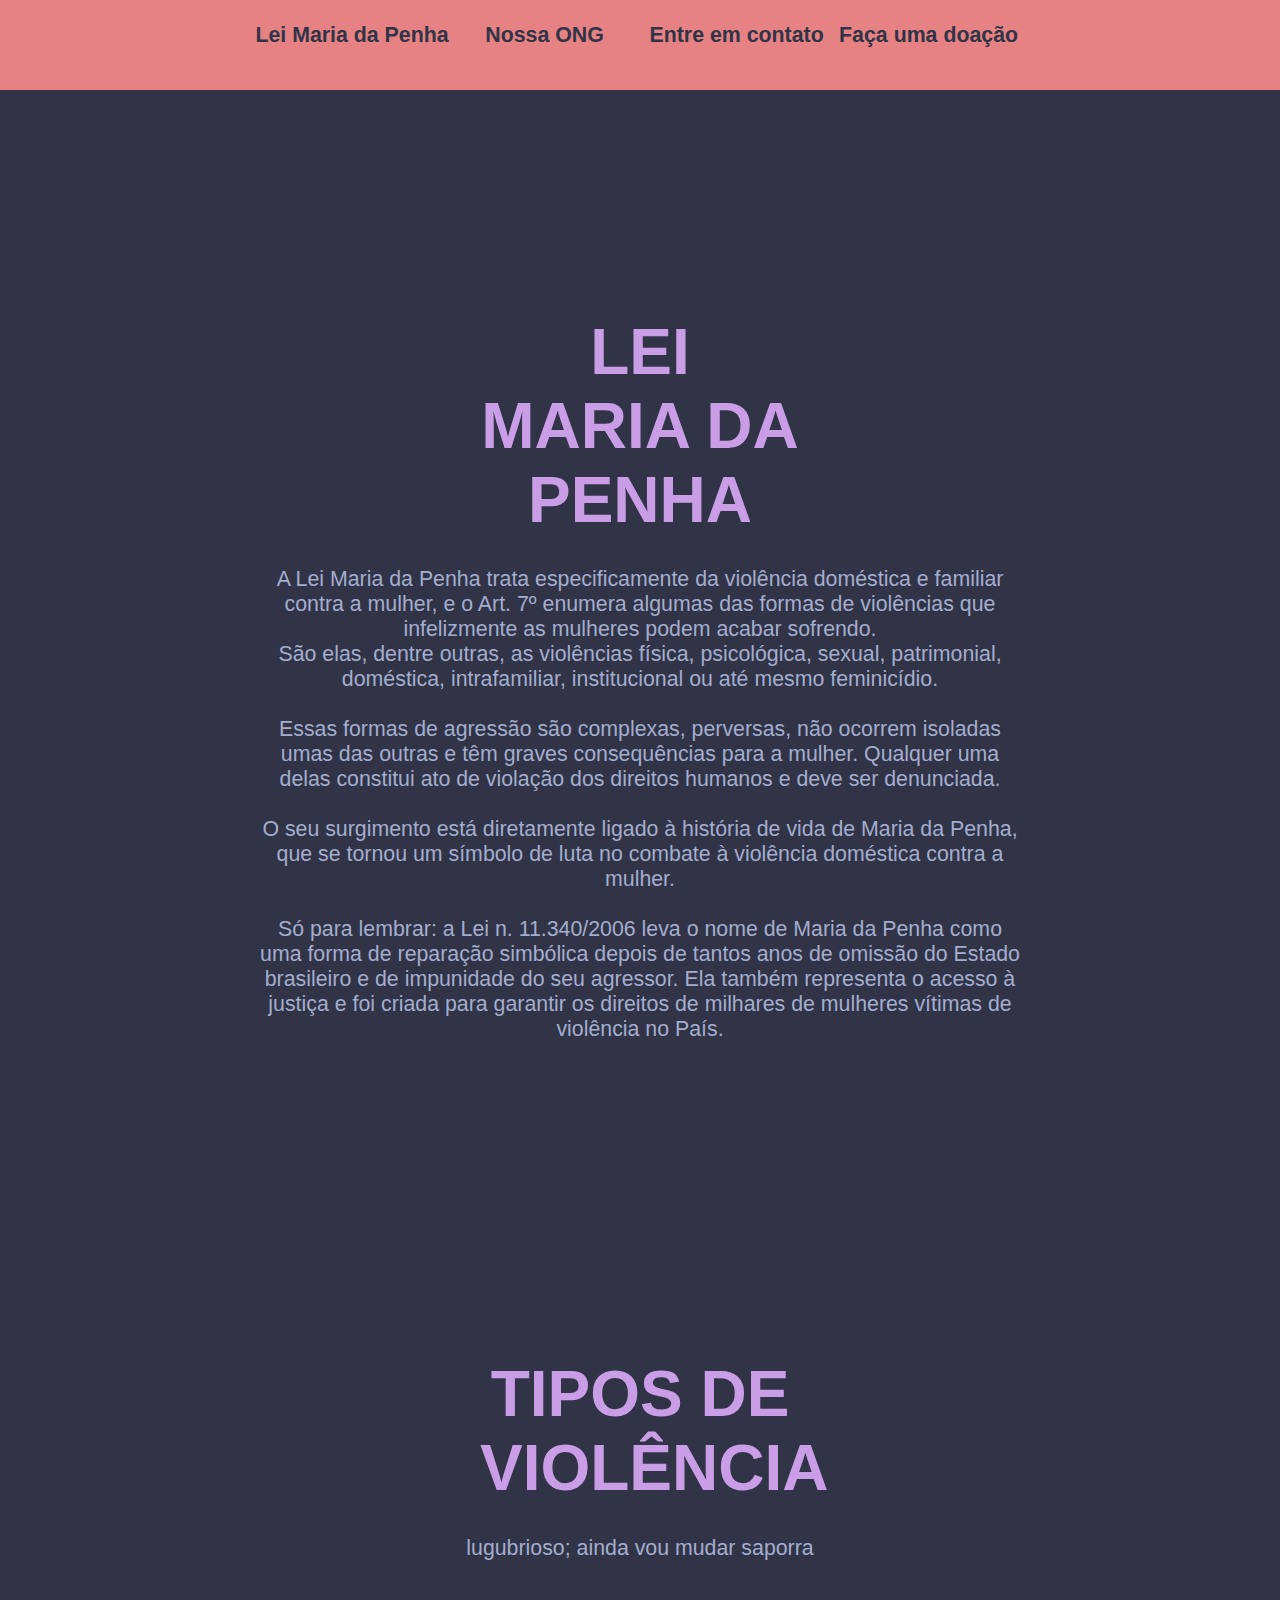
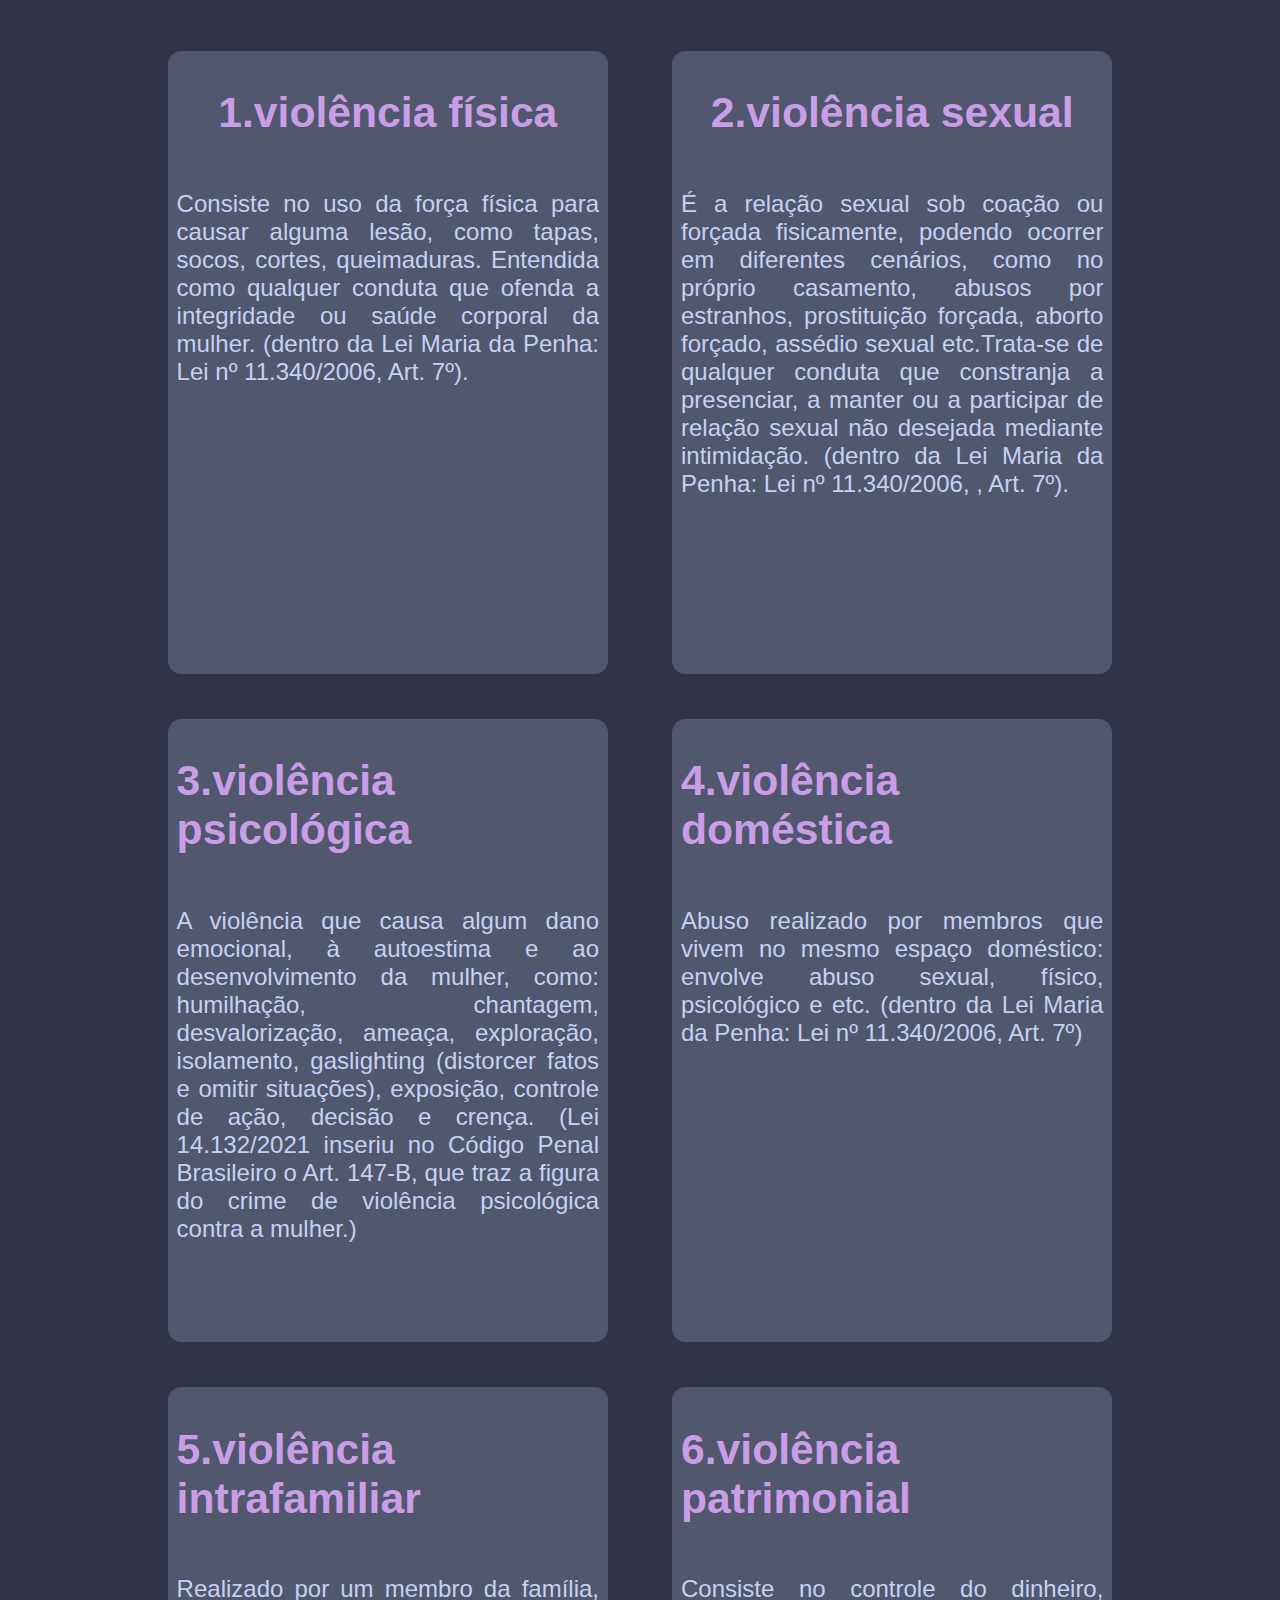
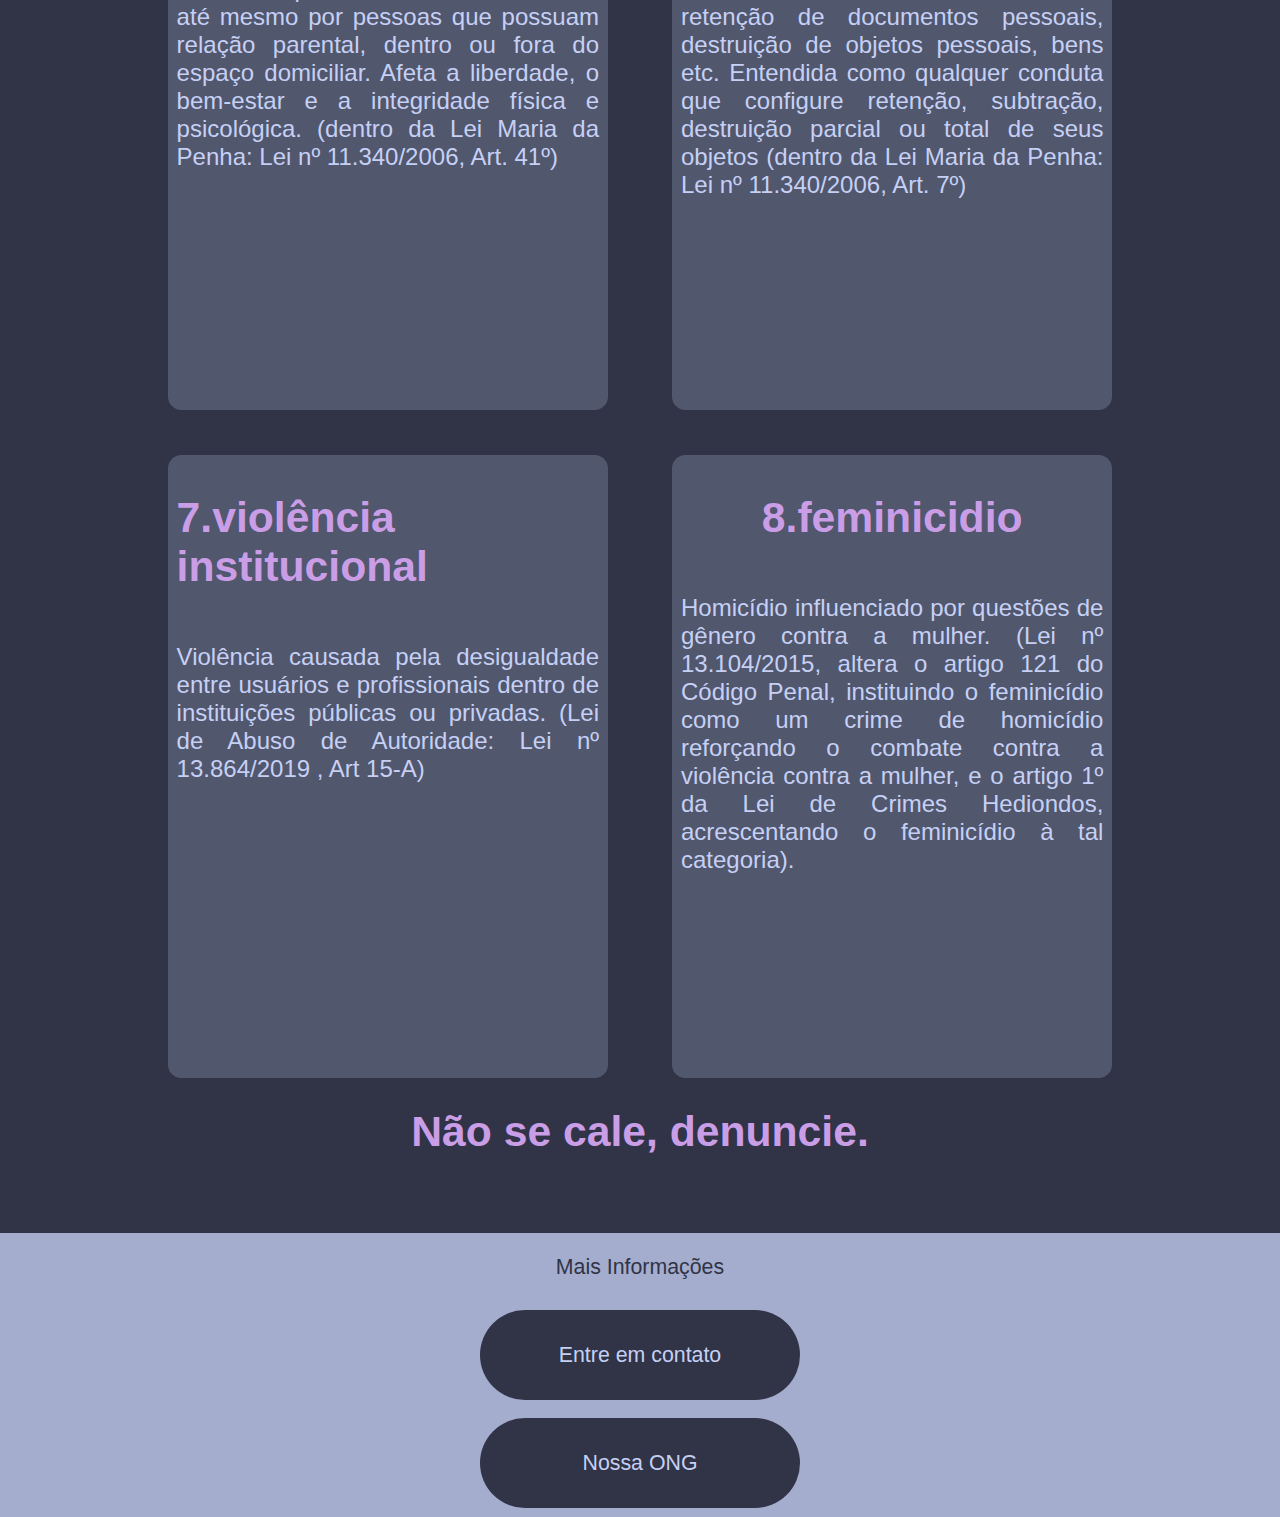
==== index.html @ e5a0f9d8 "display grid" ====
<!DOCTYPE html>

<html lang="PT-br">
	
<head>
	<meta charset="utf-8">
	<link rel="stylesheet" href="css/style.css">
	<title>ONG</title>
</head>

<body>
	<div class="conteiner">

		<!-- section titulo -->

		<div class="section-base">

			<div class="menu-topo">

				<a class="btn-texto-puro" href="index.html">
					Lei Maria da Penha
				</a>
				<a class="btn-texto-puro" href="about.html">
					Nossa ONG
				</a>
				<a class="btn-texto-puro" href="contact.html">
					Entre em contato
				</a>	
				<a class="btn-texto-puro" href="donate.html">
					Faça uma doação
				</a>	
			</div>

			<h1 class="titulo-principal">
				LEI MARIA DA PENHA
			</h1>
		
			<p class="subtitulo-principal">
				A Lei Maria da Penha trata especificamente da violência doméstica e familiar contra a mulher, e o Art. 7º enumera algumas das formas de violências que infelizmente as mulheres podem acabar sofrendo. 
				<br>
				São elas, dentre outras, as violências física, psicológica, sexual, patrimonial, doméstica, intrafamiliar, institucional ou até mesmo feminicídio.
				<br>
				<br>
				Essas formas de agressão são complexas, perversas, não ocorrem isoladas umas das outras e têm graves consequências para a mulher. Qualquer uma delas constitui ato de violação dos direitos humanos e deve ser denunciada.
				<br>
				<br>
				O seu surgimento está diretamente ligado à história de vida de Maria da Penha, que se tornou um símbolo de luta no combate à violência doméstica contra a mulher.
				<br>
				<br>
				Só para lembrar: a Lei n. 11.340/2006 leva o nome de Maria da Penha como uma forma de reparação simbólica depois de tantos anos de omissão do Estado brasileiro e de impunidade do seu agressor. Ela também representa o acesso à justiça e foi criada para garantir os direitos de milhares de mulheres vítimas de violência no País.
			</p>
			
			<!-- talvez reconstrua essa parte usando display: grid; -->

			<h1 class="titulo-principal">
				TIPOS DE VIOLÊNCIA
			</h1>
			<p class="subtitulo-principal">
				lugubrioso; ainda vou mudar saporra
			</p>
			
			<div class="grid">
				<div class="frame">
					<h1 class="titulo-mauve">
						1.violência física
					</h1>
					<p class="paragrafo-grid">
						Consiste no uso da força física para causar alguma lesão, como tapas, socos, cortes, queimaduras. Entendida como qualquer conduta que ofenda a integridade ou saúde corporal da mulher. (dentro da Lei Maria da Penha: Lei nº 11.340/2006, Art. 7º).
					</p>
				</div>
				<div class="frame">
					<h1 class="titulo-mauve">
						2.violência sexual
					</h1>
					<p class="paragrafo-grid">
						 É a relação sexual sob coação ou forçada fisicamente, podendo ocorrer em diferentes cenários, como no próprio casamento, abusos por estranhos, prostituição forçada, aborto forçado, assédio sexual etc.Trata-se de qualquer conduta que constranja a presenciar, a manter ou a participar de relação sexual não desejada mediante intimidação. (dentro da Lei Maria da Penha: Lei nº 11.340/2006, , Art. 7º). 
					</p>
				</div>
				<div class="frame">
					<h1 class="titulo-mauve">
						3.violência psicológica
					</h1>
					<p class="paragrafo-grid">
						A violência que causa algum dano emocional, à autoestima e ao desenvolvimento da mulher, como: humilhação, chantagem, desvalorização, ameaça, exploração, isolamento, gaslighting (distorcer fatos e omitir situações), exposição, controle de ação, decisão e crença. (Lei 14.132/2021 inseriu no Código Penal Brasileiro o Art. 147-B, que traz a figura do crime de violência psicológica contra a mulher.)
					</p>
				</div>
				<div class="frame">
					<h1 class="titulo-mauve">
						4.violência doméstica
					</h1>
					<p class="paragrafo-grid">
						Abuso realizado por membros que vivem no mesmo espaço doméstico: envolve abuso sexual, físico, psicológico e etc. (dentro da Lei Maria da Penha: Lei nº 11.340/2006, Art. 7º)
					</p>
				</div>
				<div class="frame">
					<h1 class="titulo-mauve">
						5.violência intrafamiliar
					</h1>
					<p class="paragrafo-grid">
						Realizado por um membro da família, até mesmo por pessoas que possuam relação parental, dentro ou fora do espaço domiciliar. Afeta a liberdade, o bem-estar e a integridade física e psicológica. (dentro da Lei Maria da Penha: Lei nº 11.340/2006, Art. 41º) 
					</p>
				</div>
				<div class="frame">
					<h1 class="titulo-mauve">
						6.violência patrimonial
					</h1>
					<p class="paragrafo-grid">
						Consiste no controle do dinheiro, retenção de documentos pessoais, destruição de objetos pessoais, bens etc. Entendida como qualquer conduta que configure retenção, subtração, destruição parcial ou total de seus objetos (dentro da Lei Maria da Penha: Lei nº 11.340/2006, Art. 7º)
					</p>
				</div>
				<div class="frame">
					<h1 class="titulo-mauve">
						7.violência institucional
					</h1>
					<p class="paragrafo-grid">
						Violência causada pela desigualdade entre usuários e profissionais dentro de instituições públicas ou privadas. (Lei de Abuso de Autoridade: Lei nº 13.864/2019 , Art 15-A) 
					</p>
				</div>
				<div class="frame">
					<h1 class="titulo-mauve">
						8.feminicidio
					</h1>
					<p class="paragrafo-grid">
						Homicídio influenciado por questões de gênero contra a mulher. (Lei nº 13.104/2015, altera o artigo 121 do Código Penal, instituindo o feminicídio como um crime de homicídio reforçando o combate contra a violência contra a mulher, e o artigo 1º da Lei de Crimes Hediondos, acrescentando o feminicídio à tal categoria).
					</p>
				</div>
			</div>

			<h1 class="titulo-mauve">
				Não se cale, denuncie.
				<br>
				<br>

			</h1>
			
		</div>
		
		<!-- section info -->

		<div class="section-branca">
			<p class="paragrafo-m-inv">
				Mais Informações
			</p>
			<a href="contact.html" target="_blank">
				<div class="div-btn-inv">
					<p class="texto-btn">
						Entre em contato
					</p>
				</div>
			</a>
			<a href="about.html">
				<div class="div-btn-inv">
					<p class="texto-btn">
						Nossa ONG
					</p>
				</div>
			</a>
		</div>
			
	</div>
</body>

</html>
---- css/style.css ----
/* declaracão de variaveis */
:root {
	/* cores */
	--base: #303446;
	--crust: #232634;
	--surface: #51576d;
	--text: #c6d0f5;
	--subtext: #a5adce;
	--blue: #8caaee;
	--teal: #81c8be;
	--peach: #ef9f76;
	--red: #e78284;
	--mauve: #ca9ee6;

	/* espacamentos  */
	--largura-paragrafo: 50vw;
}

body {
	background: var(--base);
	margin: 0px;
	padding: 0px;
}

a {
	text-decoration: none;
}

/* conteiner é a div raiz da página */
.conteiner {
	width: 100vw;
	height: fit-content;
	min-height: 100vh;
}


/* section é uma caixa de maior prioridade para o conteúdo */
.section-base {
	width: 100vw;
	height: fit-content;
	min-height: 25vh;
	
	display: flex;
	flex-direction: column;

	align-items: center;
	justify-content: center;

	background-color: var(--base);
}

.section-surface {
	width: 100vw;
	height: fit-content;
	min-height: 25vh;
	
	display: flex;
	flex-direction: column;

	align-items: center;
	justify-content: center;

	background-color: var(--surface);
}

.section-branca {
	width: 100vw;
	height: fit-content;
	min-height: 25vh;
	
	display: flex;
	flex-direction: column;

	align-items: center;
	justify-content: center;

	background-color: var(--subtext);
}

/* botões */

.div-btn {
	width: 25vw;
	height: fit-content;
	min-height: 10vh;

	display: flex;
	align-items: center;
	justify-content: center;

	background-color: var(--text);

	border-radius: 5vh;
	margin: 1vh;
	
	transition: ease-in-out .2s;
}

.div-btn:hover {
	scale: 1.1;
}

.div-btn-inv {
	width: 25vw;
	height: fit-content;
	min-height: 10vh;

	display: flex;
	align-items: center;
	justify-content: center;

	background-color: var(--base);

	border-radius: 5vh;
	margin: 1vh;
	
	transition: ease-in-out .2s;
}

.div-btn-inv:hover {
	scale: 1.1;
}

.texto-btn {
	color: var(--text);
	font-size: 16pt;
	font-family: Arial, Helvetica, sans-serif;
	text-align: center;
	text-decoration: none;
}

.texto-btn-inv {
	color: var(--base);
	font-size: 16pt;
	font-family: Arial, Helvetica, sans-serif;
	text-align: center;
	text-decoration: none;
}

.btn-texto-puro {
	color: var(--base);
	text-decoration: none;
	font-size: 16pt;
	font-family: Arial, Helvetica, sans-serif;
	text-align: center;
	font-weight: bold;

	min-width: 15vw;
	width: fit-content;

	margin-top: 2.5vh;

	transition: ease-in-out .1s;
}

.btn-texto-puro:hover {
	scale: 1.075;
}

/* titulos */

.titulo-principal {
	font-size: 48pt;
	font-family: Arial, Helvetica, sans-serif;
	width: 25vw;
	text-align: center;
	
	color: var(--mauve);

	margin-top: 25vh;
	margin-bottom: 1vh;
}

.titulo-peach {
	font-size: 32pt;
	font-family: Arial, Helvetica, sans-serif;

	color: var(--peach);
}

.titulo-mauve {
	font-size: 32pt;
	font-family: Arial, Helvetica, sans-serif;

	color: var(--mauve);
}

.titulo-mauve h2{
	font-size: 30pt;
}

.titulo-branco {
	font-size: 32pt;
	font-family: Arial, Helvetica, sans-serif;

	color: var(--text);
}

.titulo-base {
	font-size: 32pt;
	font-family: Arial, Helvetica, sans-serif;

	color: var(--base);
}


/* paragrafos */

.subtitulo-principal {
	color: var(--subtext);
	font-size: 16pt;
	font-family: Arial, Helvetica, sans-serif;
	text-align: center;
	width: 60vw;

	margin-bottom: 10vh;
}

.paragrafo-m {
	color: var(--text);
	font-size: 18pt;
	font-family: Arial, Helvetica, sans-serif;
	text-align: center;
	width: 40vw;
	

	margin-bottom: 10vh;
}

.paragrafo-m-inv {
	color: var(--base);
	font-size: 16pt;
	font-family: Arial, Helvetica, sans-serif;
	text-align: center;
	width: var(--largura-paragrafo)
}

.paragrafo-grid {
	color: var(--text);
	font-size: 18pt;
	font-family: Arial, Helvetica, sans-serif;
	text-align: justify;
	

	margin-bottom: 10vh;
}

/* MENUS */

.menu-topo {
	width: 100%;
	background-color: var(--red);
	height: 10vh;
	text-decoration-thickness: 50%;
	display: flex;
	flex-direction: row;
	justify-content: center;
}

.grupo-tipo {
	display: flex;
	flex-direction: row;
	text-align: center;
	gap: 20vh;
}

/* grade */

.grid {
	display: grid;
	grid-template-columns: auto auto;
	grid-template-rows: 1fr 1fr 1fr 1fr;
	grid-auto-flow: row;

	row-gap: 5vh;
	column-gap: 5vw;
}

.frame {
	width: 33vw;
	min-height: fit-content;
	min-height: 10vh;

	display: flex;
	flex-direction: column;

	align-items: center;

	border-radius: 10pt;
	padding: 1vh;

	background-color: var(--surface);
}
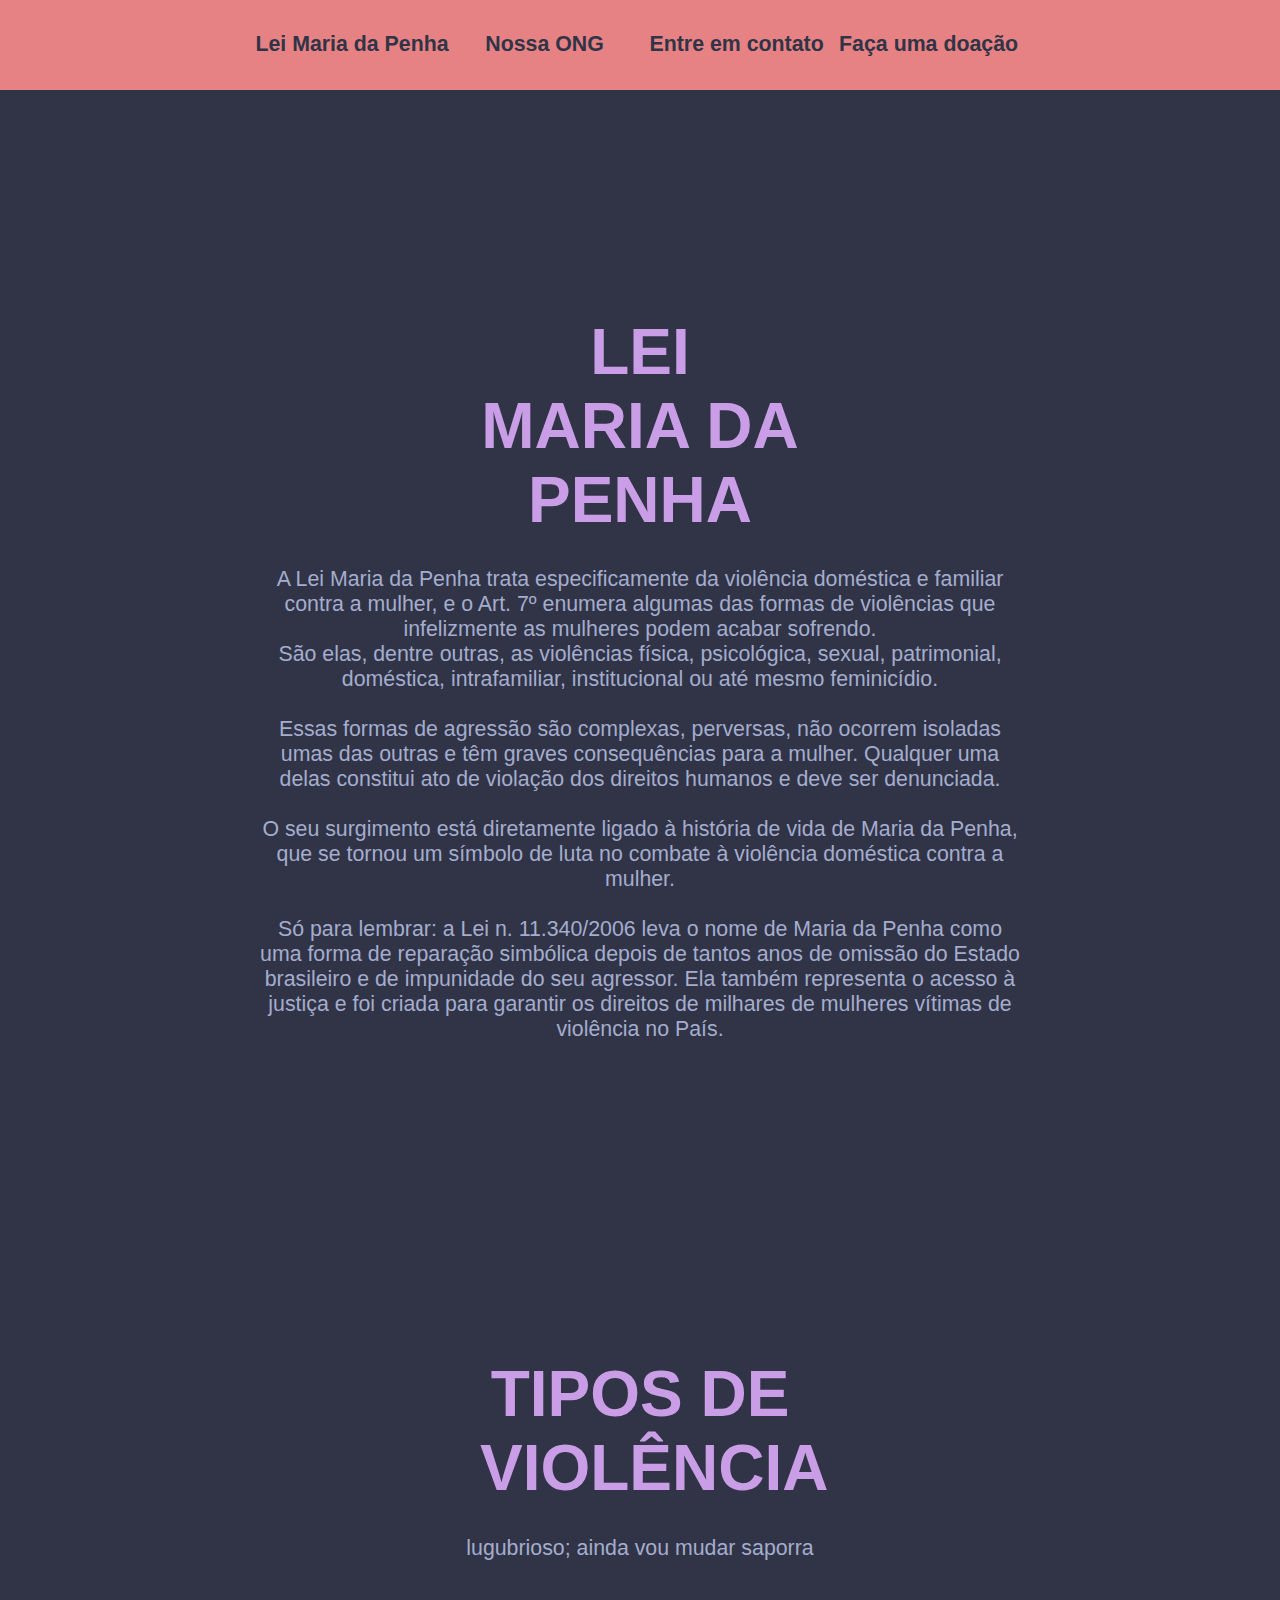
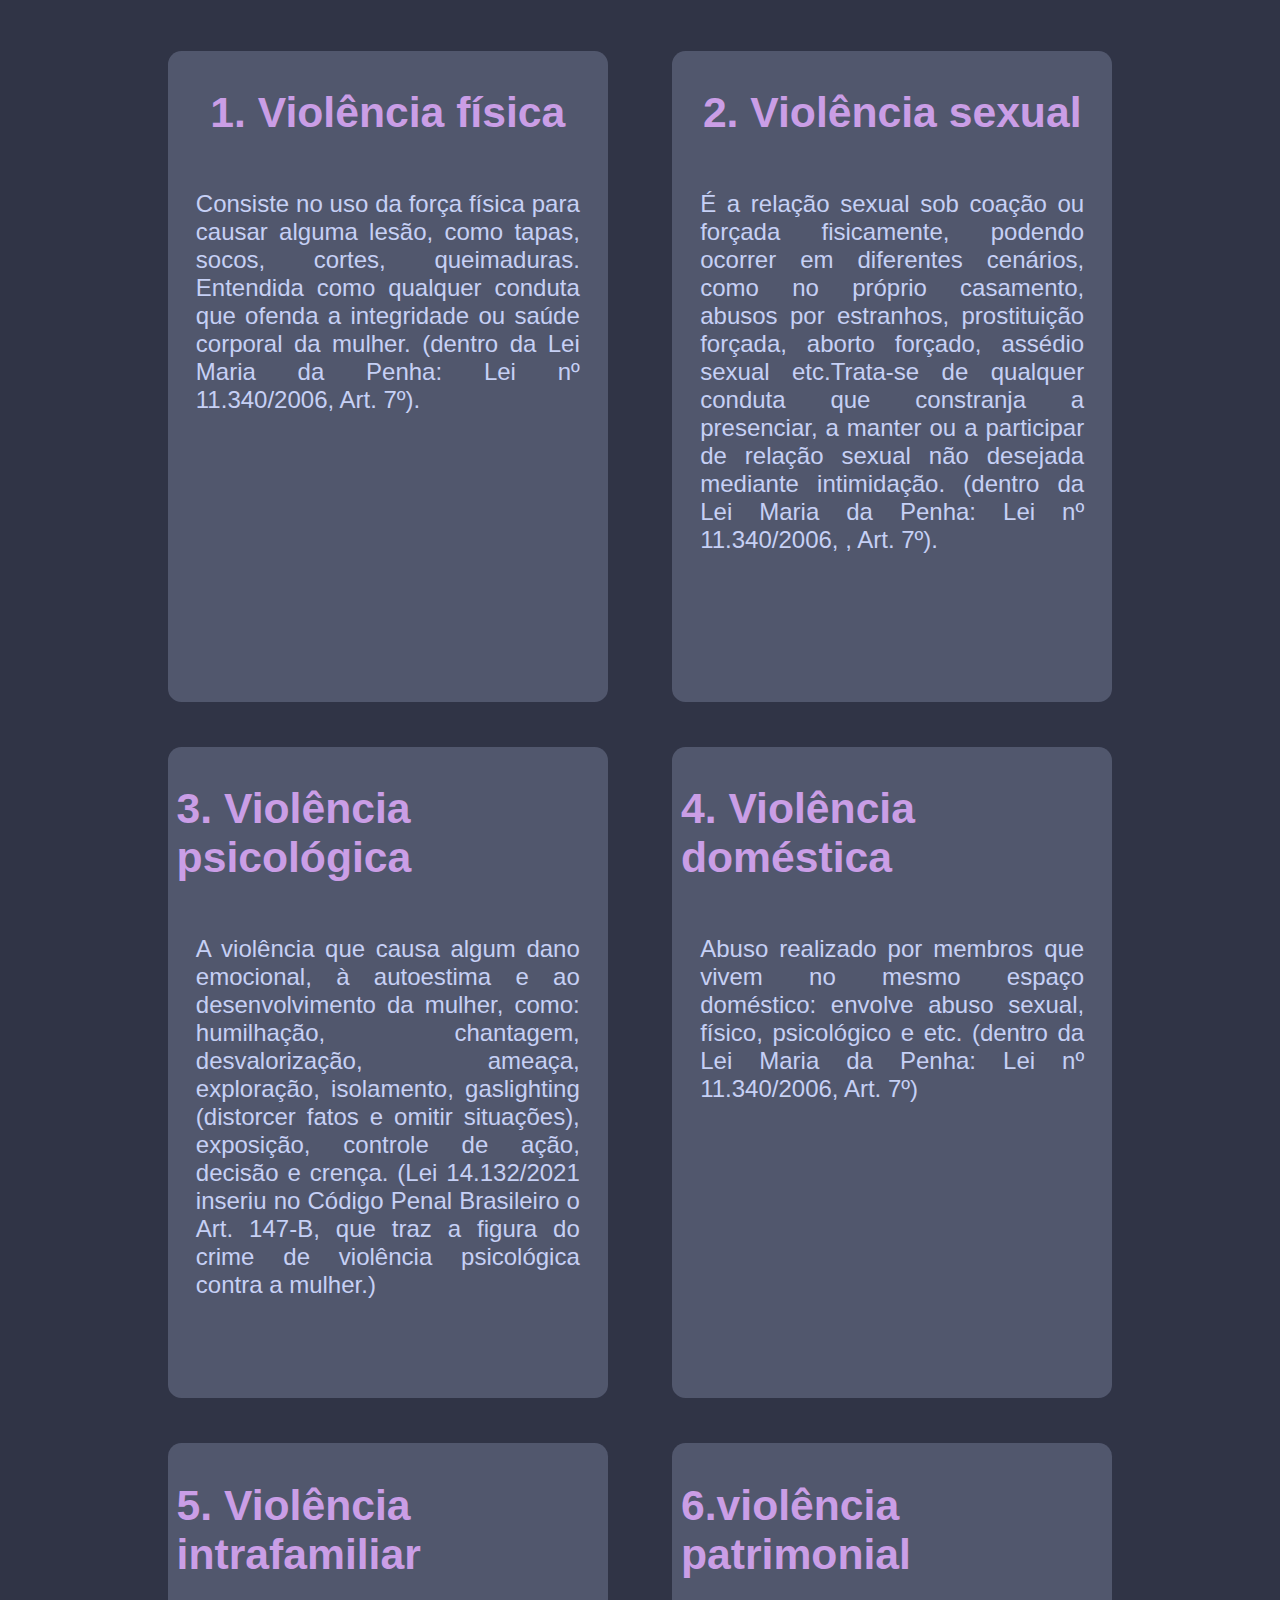
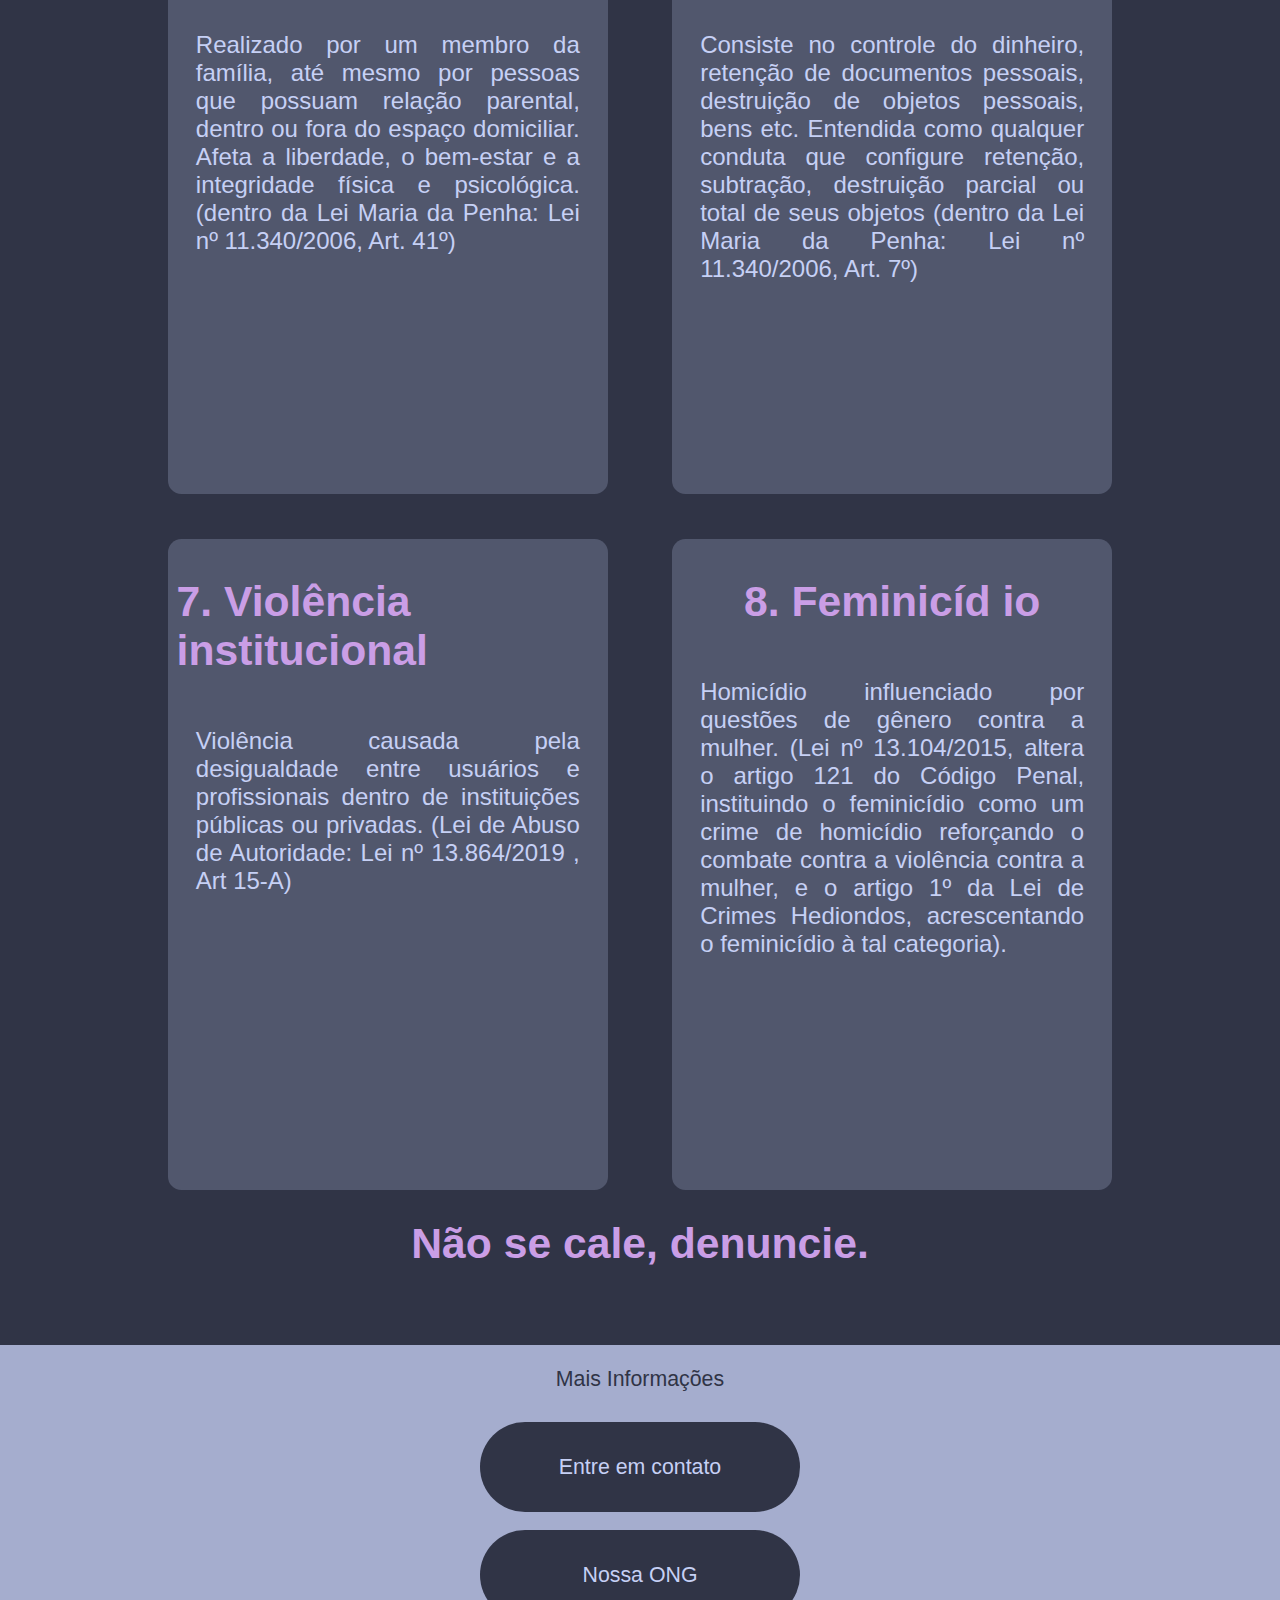
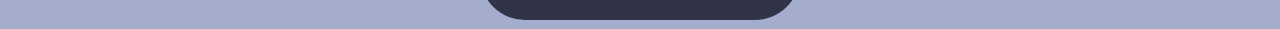
==== commit e355fd24: "espacamento dos frames dos tipos de violência" ====
--- a/index.html
+++ b/index.html
@@ -62,7 +62,7 @@
 			<div class="grid">
 				<div class="frame">
 					<h1 class="titulo-mauve">
-						1.violência física
+						1. Violência física
 					</h1>
 					<p class="paragrafo-grid">
 						Consiste no uso da força física para causar alguma lesão, como tapas, socos, cortes, queimaduras. Entendida como qualquer conduta que ofenda a integridade ou saúde corporal da mulher. (dentro da Lei Maria da Penha: Lei nº 11.340/2006, Art. 7º).
@@ -70,7 +70,7 @@
 				</div>
 				<div class="frame">
 					<h1 class="titulo-mauve">
-						2.violência sexual
+						2. Violência sexual
 					</h1>
 					<p class="paragrafo-grid">
 						 É a relação sexual sob coação ou forçada fisicamente, podendo ocorrer em diferentes cenários, como no próprio casamento, abusos por estranhos, prostituição forçada, aborto forçado, assédio sexual etc.Trata-se de qualquer conduta que constranja a presenciar, a manter ou a participar de relação sexual não desejada mediante intimidação. (dentro da Lei Maria da Penha: Lei nº 11.340/2006, , Art. 7º). 
@@ -78,7 +78,7 @@
 				</div>
 				<div class="frame">
 					<h1 class="titulo-mauve">
-						3.violência psicológica
+						3. Violência psicológica
 					</h1>
 					<p class="paragrafo-grid">
 						A violência que causa algum dano emocional, à autoestima e ao desenvolvimento da mulher, como: humilhação, chantagem, desvalorização, ameaça, exploração, isolamento, gaslighting (distorcer fatos e omitir situações), exposição, controle de ação, decisão e crença. (Lei 14.132/2021 inseriu no Código Penal Brasileiro o Art. 147-B, que traz a figura do crime de violência psicológica contra a mulher.)
@@ -86,7 +86,7 @@
 				</div>
 				<div class="frame">
 					<h1 class="titulo-mauve">
-						4.violência doméstica
+						4. Violência doméstica
 					</h1>
 					<p class="paragrafo-grid">
 						Abuso realizado por membros que vivem no mesmo espaço doméstico: envolve abuso sexual, físico, psicológico e etc. (dentro da Lei Maria da Penha: Lei nº 11.340/2006, Art. 7º)
@@ -94,7 +94,7 @@
 				</div>
 				<div class="frame">
 					<h1 class="titulo-mauve">
-						5.violência intrafamiliar
+						5. Violência intrafamiliar
 					</h1>
 					<p class="paragrafo-grid">
 						Realizado por um membro da família, até mesmo por pessoas que possuam relação parental, dentro ou fora do espaço domiciliar. Afeta a liberdade, o bem-estar e a integridade física e psicológica. (dentro da Lei Maria da Penha: Lei nº 11.340/2006, Art. 41º) 
@@ -110,7 +110,7 @@
 				</div>
 				<div class="frame">
 					<h1 class="titulo-mauve">
-						7.violência institucional
+						7. Violência institucional
 					</h1>
 					<p class="paragrafo-grid">
 						Violência causada pela desigualdade entre usuários e profissionais dentro de instituições públicas ou privadas. (Lei de Abuso de Autoridade: Lei nº 13.864/2019 , Art 15-A) 
@@ -118,7 +118,7 @@
 				</div>
 				<div class="frame">
 					<h1 class="titulo-mauve">
-						8.feminicidio
+						8. Feminicíd    io
 					</h1>
 					<p class="paragrafo-grid">
 						Homicídio influenciado por questões de gênero contra a mulher. (Lei nº 13.104/2015, altera o artigo 121 do Código Penal, instituindo o feminicídio como um crime de homicídio reforçando o combate contra a violência contra a mulher, e o artigo 1º da Lei de Crimes Hediondos, acrescentando o feminicídio à tal categoria).
--- a/css/style.css
+++ b/css/style.css
@@ -148,7 +148,7 @@
 	min-width: 15vw;
 	width: fit-content;
 
-	margin-top: 2.5vh;
+	margin-top: 3.5vh;
 
 	transition: ease-in-out .1s;
 }
@@ -240,7 +240,7 @@
 	font-size: 18pt;
 	font-family: Arial, Helvetica, sans-serif;
 	text-align: justify;
-	
+	width: 30vw;
 
 	margin-bottom: 10vh;
 }
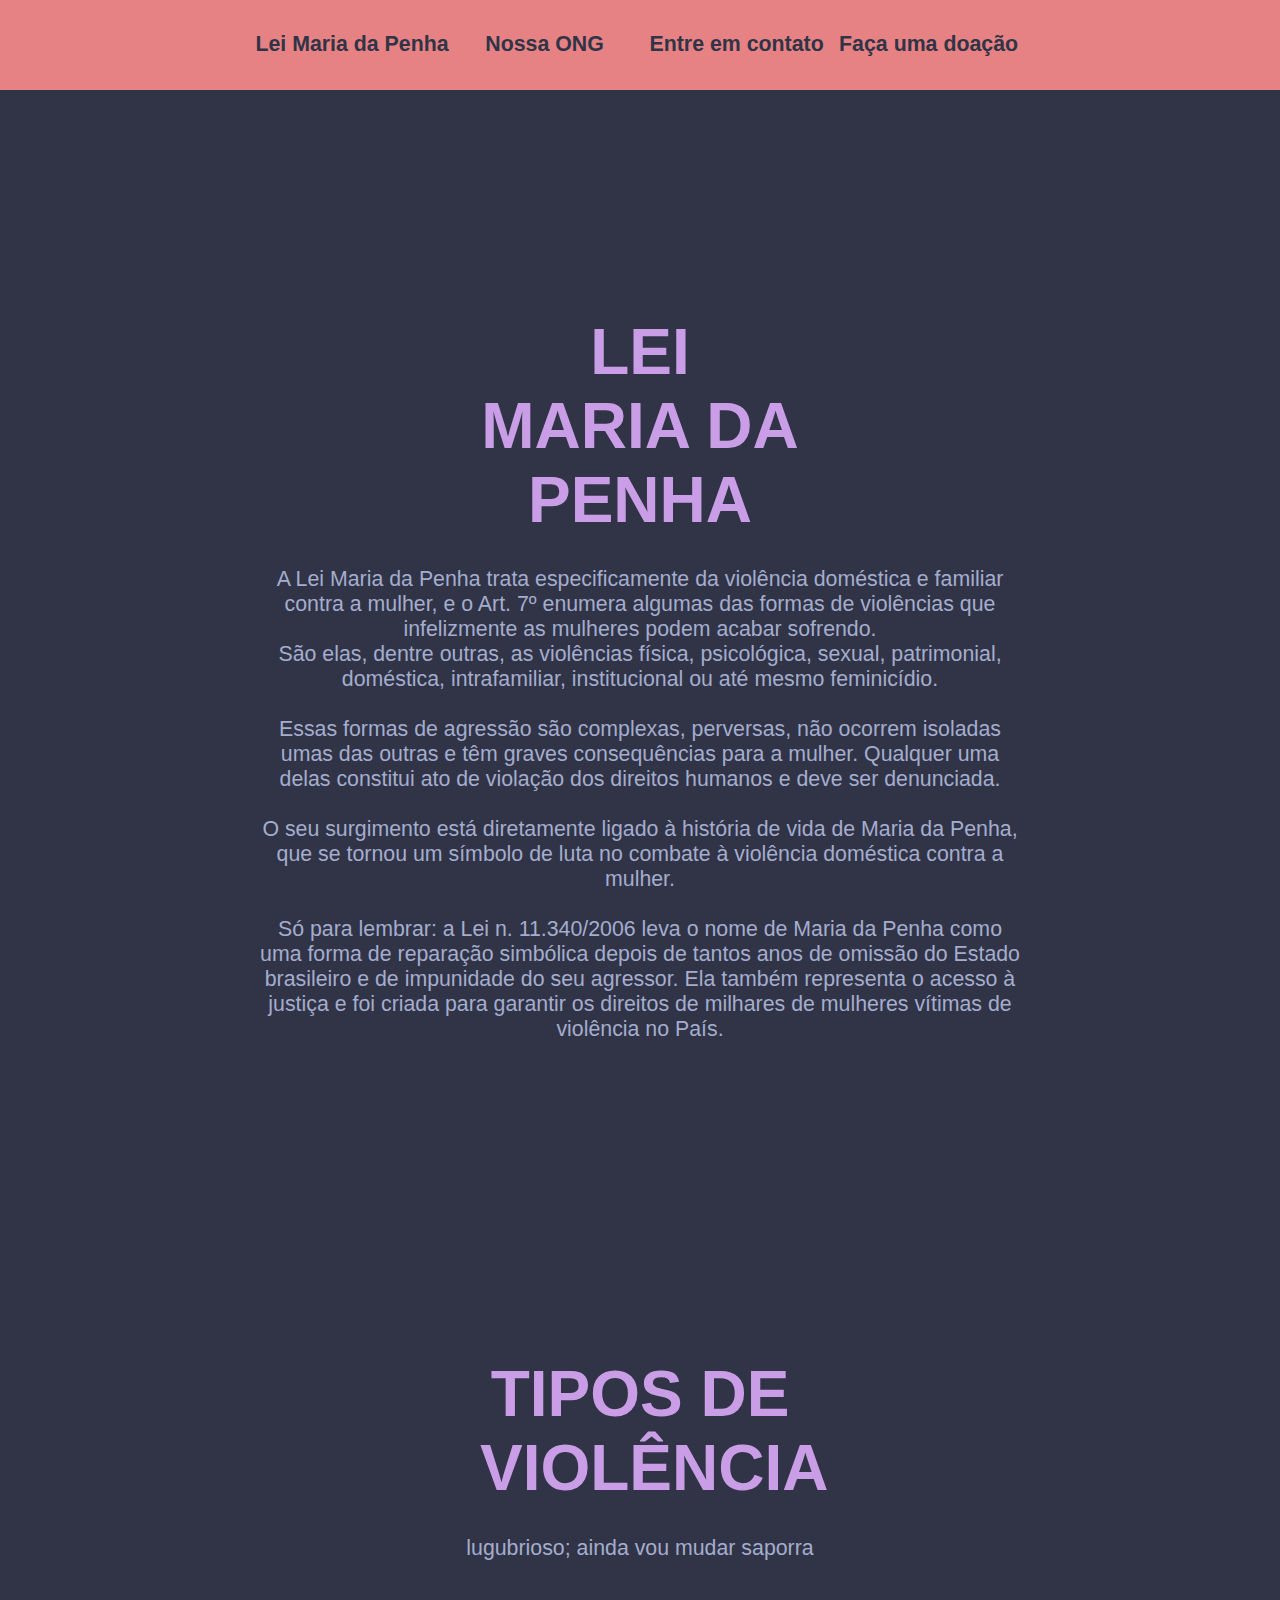
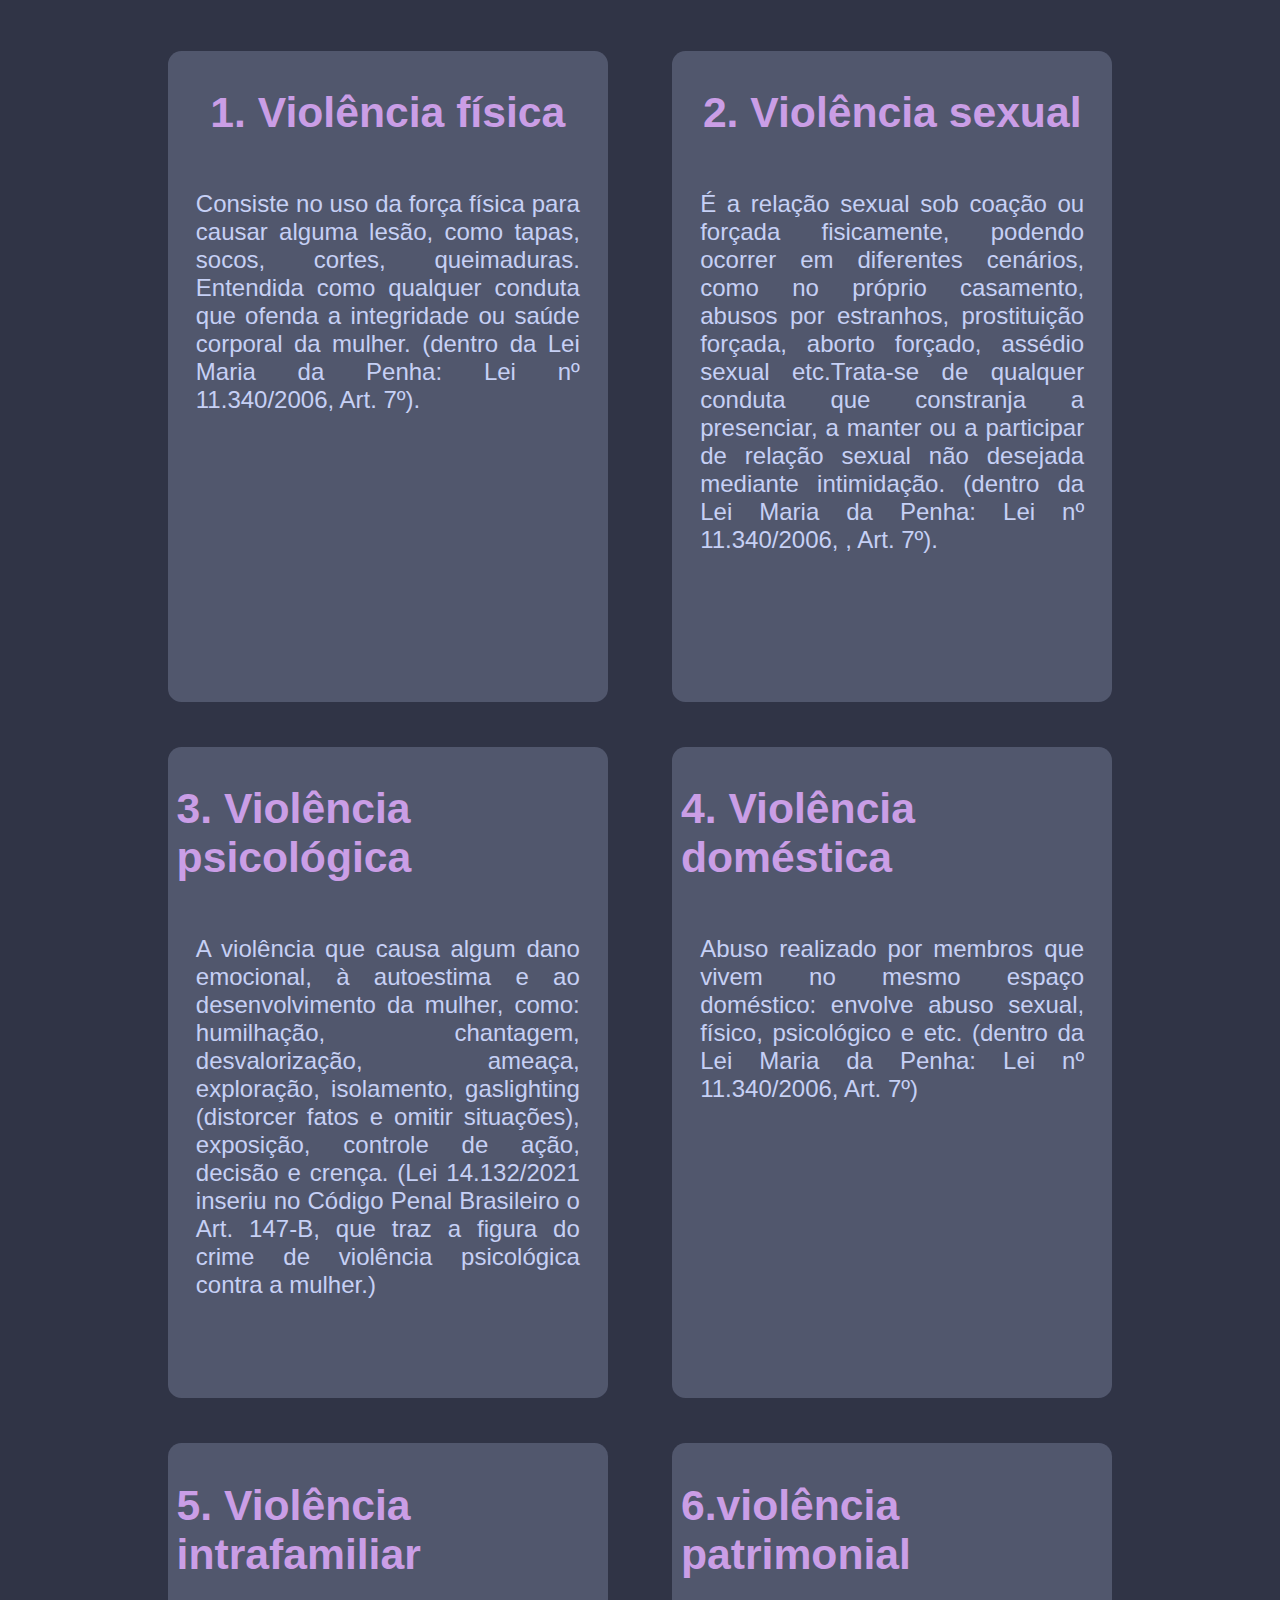
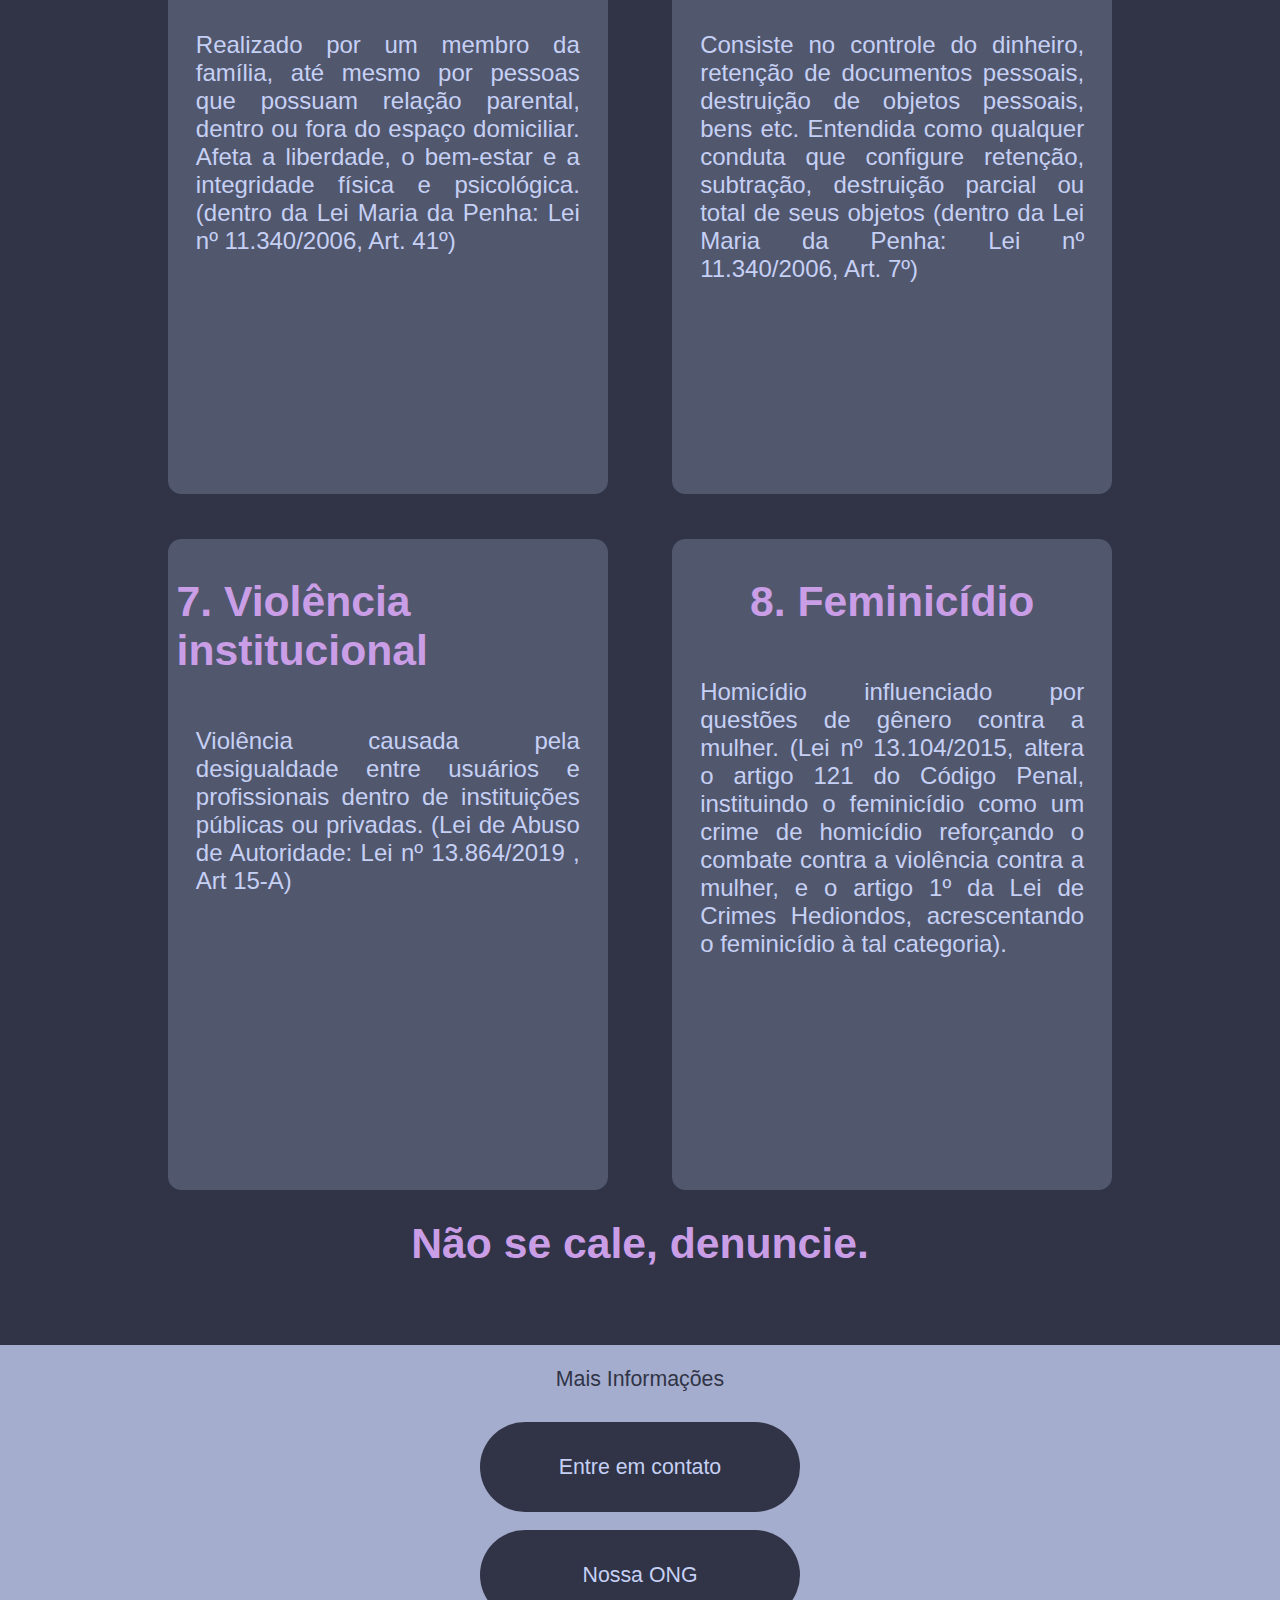
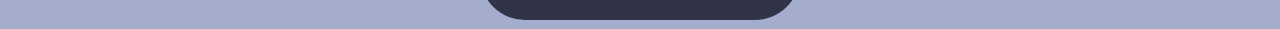
==== commit c1b5e134: "merge mafe" ====
--- a/index.html
+++ b/index.html
@@ -118,7 +118,7 @@
 				</div>
 				<div class="frame">
 					<h1 class="titulo-mauve">
-						8. Feminicíd    io
+						8. Feminicídio
 					</h1>
 					<p class="paragrafo-grid">
 						Homicídio influenciado por questões de gênero contra a mulher. (Lei nº 13.104/2015, altera o artigo 121 do Código Penal, instituindo o feminicídio como um crime de homicídio reforçando o combate contra a violência contra a mulher, e o artigo 1º da Lei de Crimes Hediondos, acrescentando o feminicídio à tal categoria).
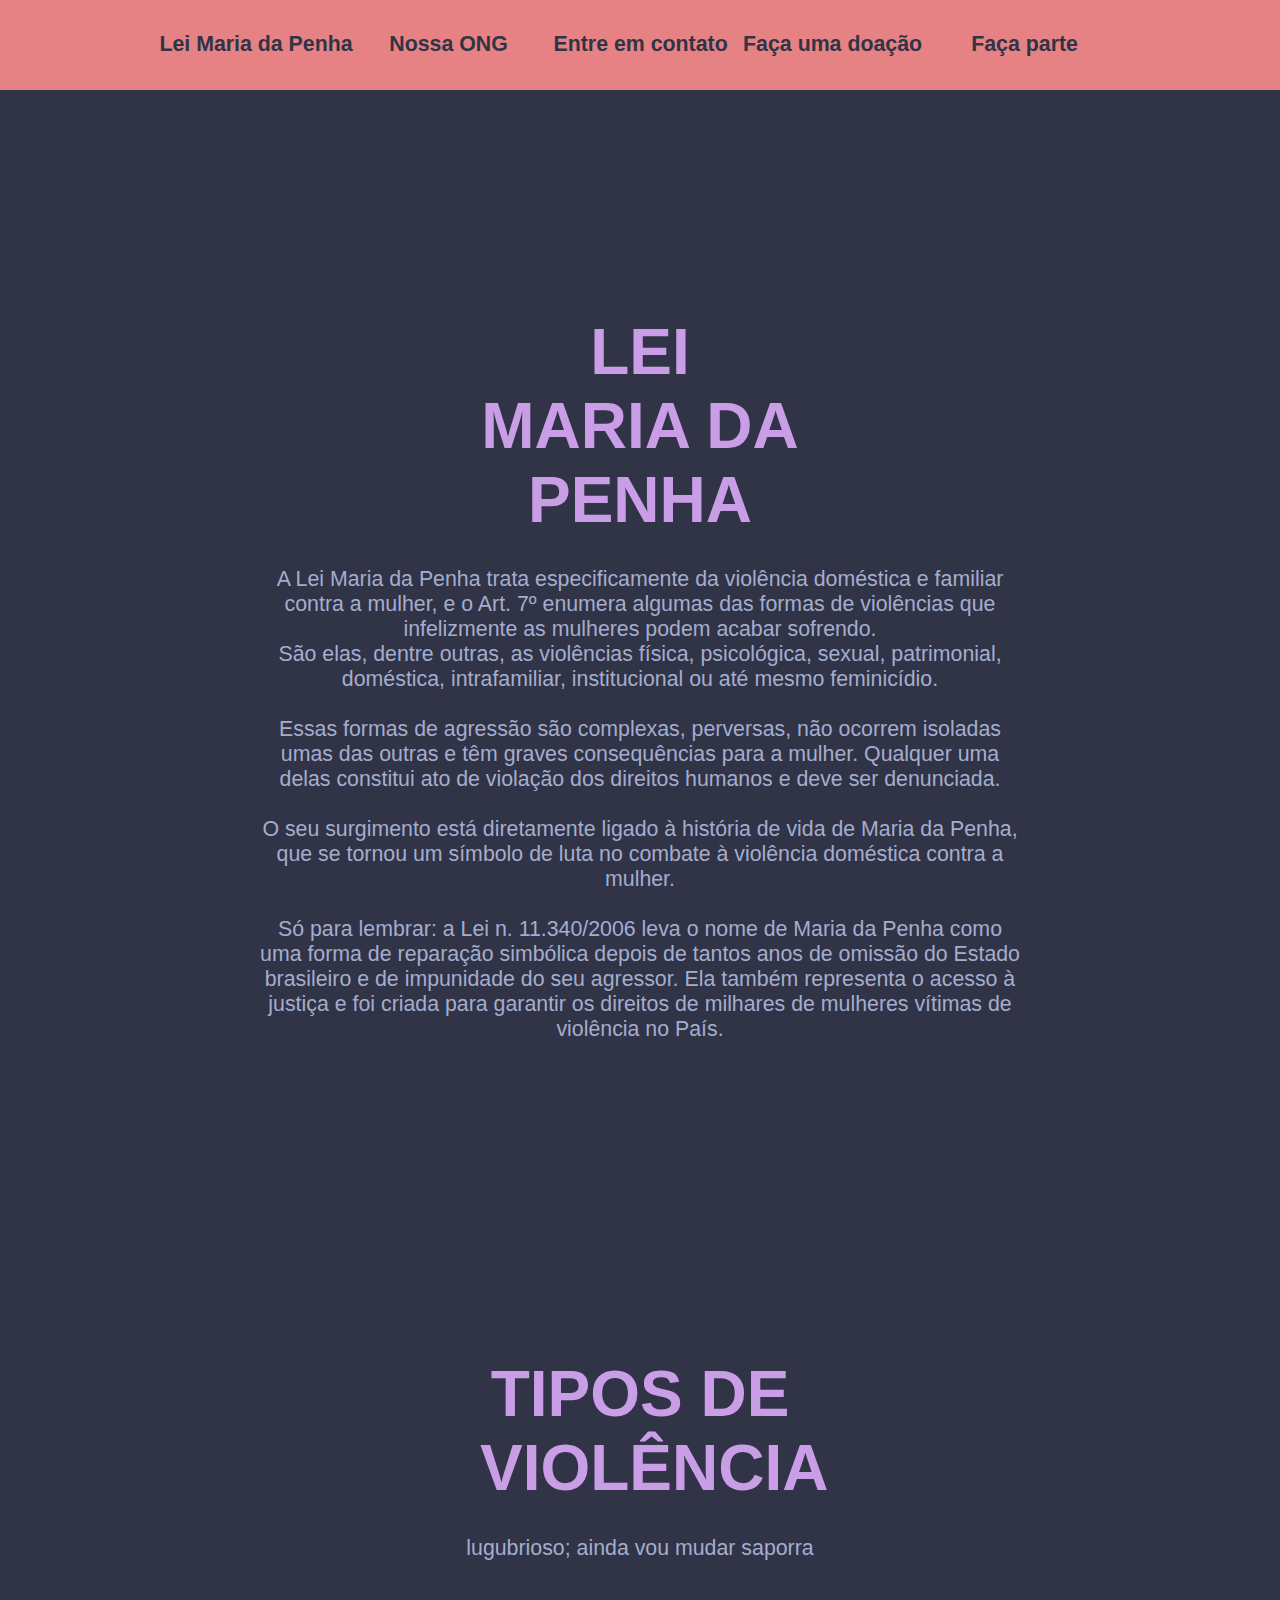
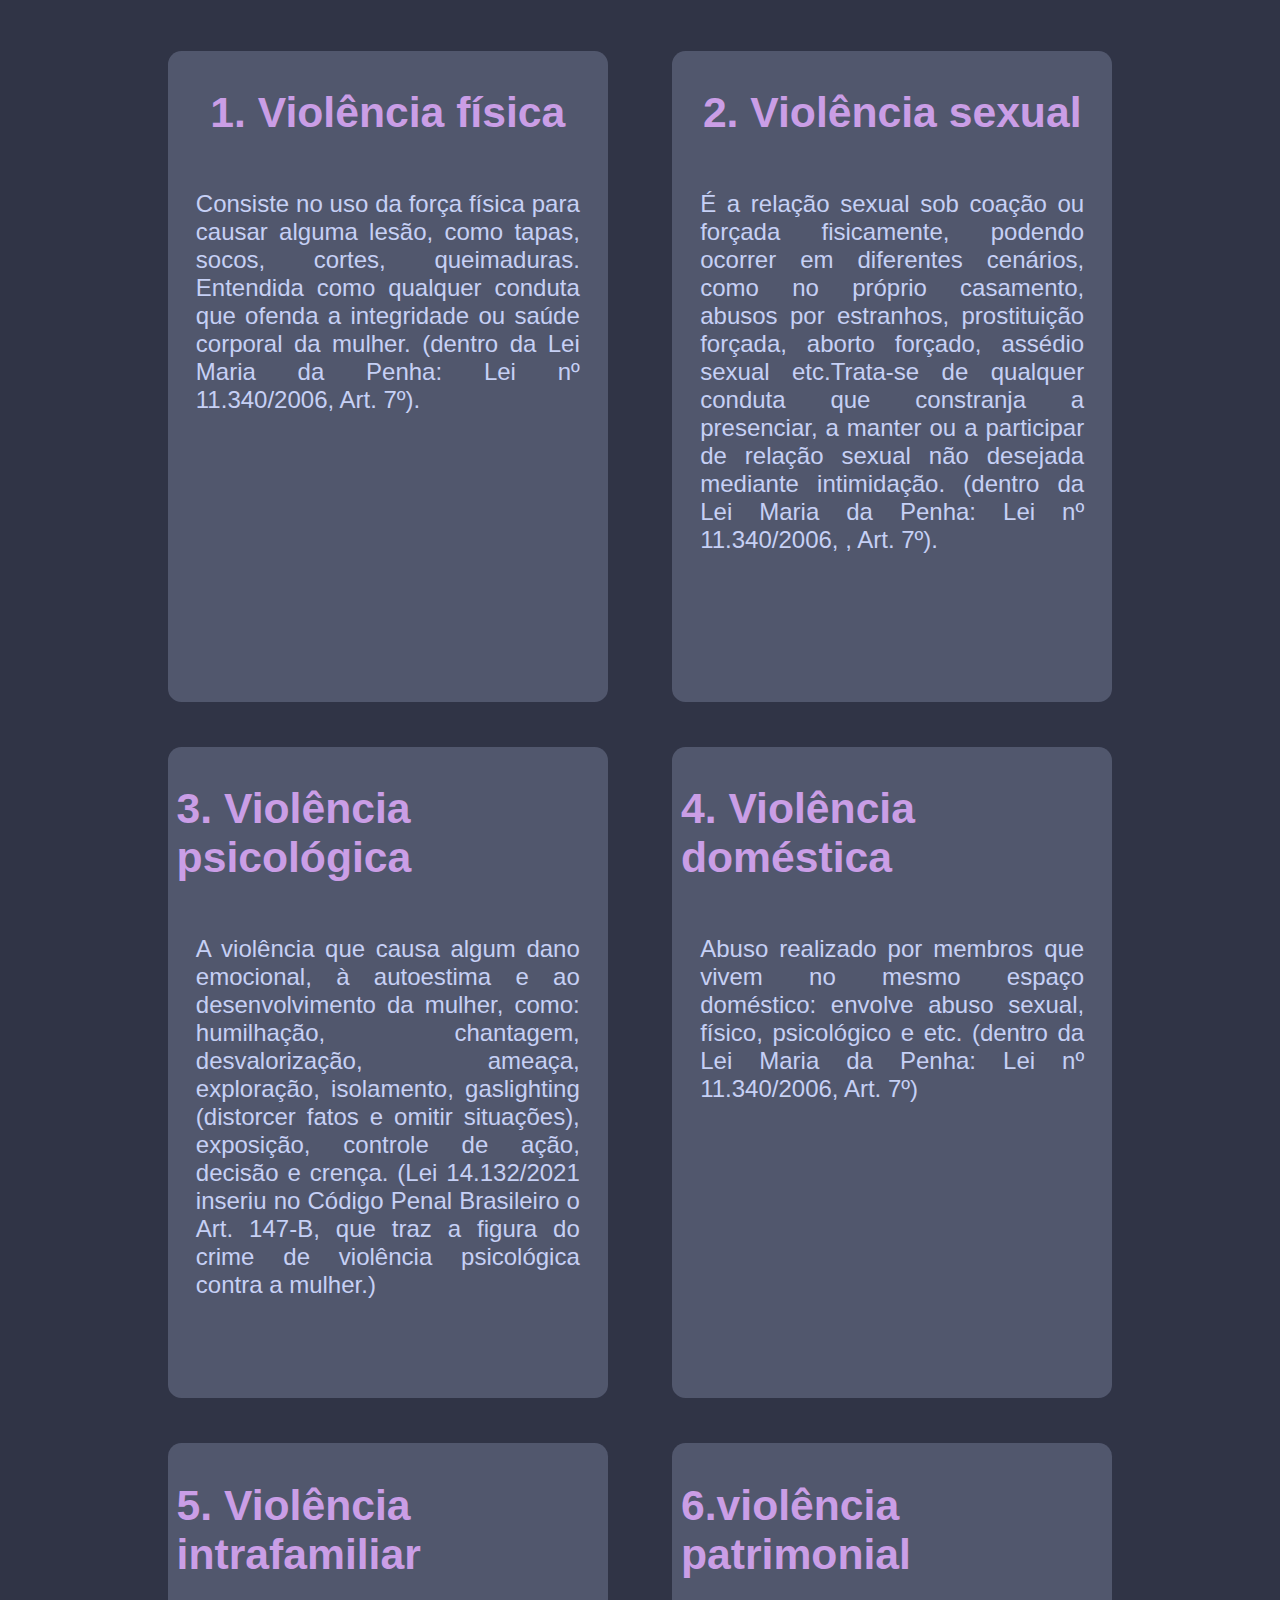
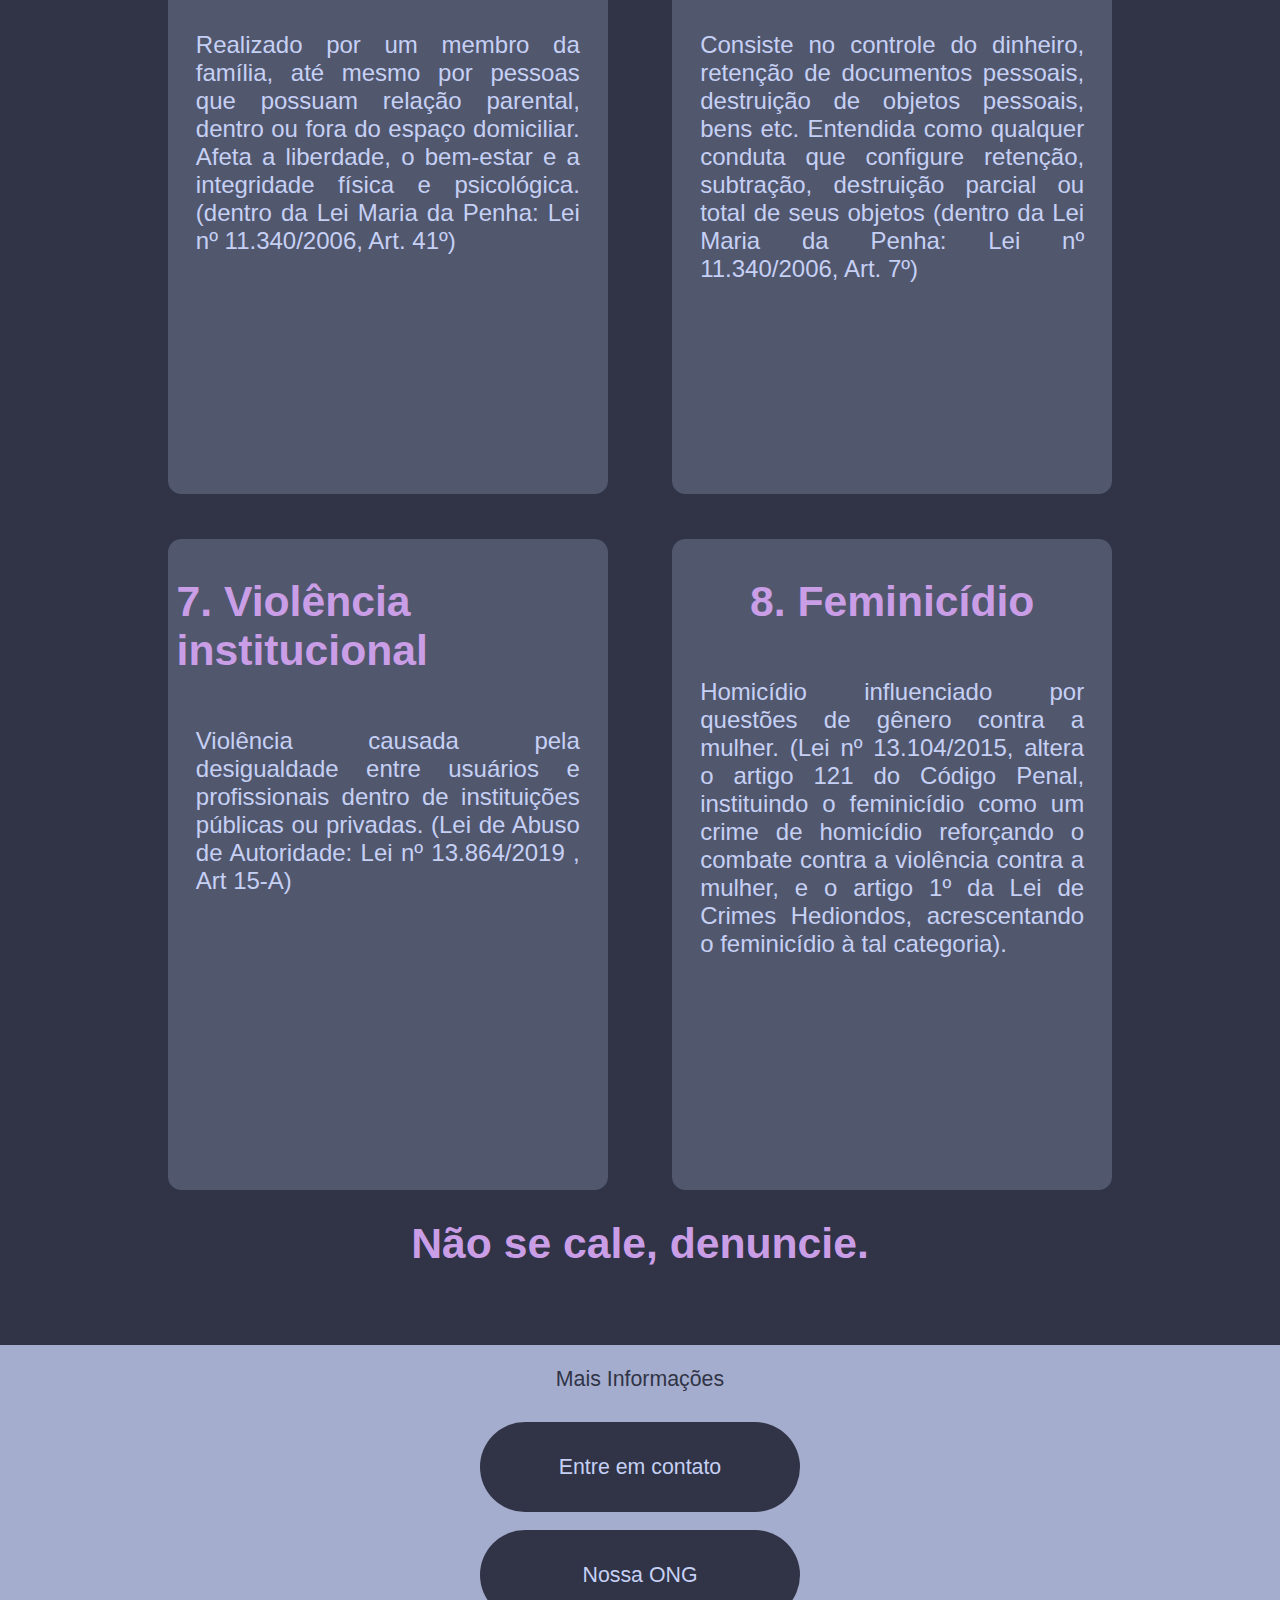
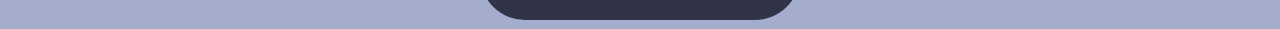
==== commit 8a69450f: "nossa pag" ====
--- a/index.html
+++ b/index.html
@@ -28,6 +28,9 @@
 				</a>	
 				<a class="btn-texto-puro" href="donate.html">
 					Faça uma doação
+				</a>
+				<a class="btn-texto-puro" href="join.html">
+					Faça parte
 				</a>	
 			</div>
 
--- a/css/style.css
+++ b/css/style.css
@@ -291,3 +291,59 @@
 
 	background-color: var(--surface);
 }
+ 
+/* forms */
+
+form {
+    display: flex;
+    flex-direction: column;
+    align-items: center;
+}
+
+form label {
+    color: var(--text);
+    font-family: Arial, Helvetica, sans-serif;
+    font-weight: bold;
+    font-size: 14pt;
+
+    margin-top: 10pt;
+}
+
+form input {
+    color: var(--text);
+    background-color: var(--surface);
+
+    height: 22pt;
+    width: 25vw;
+
+    font-family: Arial, Helvetica, sans-serif;
+    font-size: 12pt;
+    font-weight: bold;
+    text-align: center;
+
+    border-radius: 4pt;
+    border: solid var(--subtext);
+
+    box-shadow: none;
+    text-decoration: none;
+    text-shadow: none;
+    outline: none;
+
+    margin: 8pt;
+
+    transition: ease-in-out .1s;
+}
+
+form input::placeholder {
+    color: var(--base);
+    font-weight: normal;
+    opacity: 1;
+}
+
+form input:hover {
+    scale: 1.02;
+}
+
+form input:focus {
+    scale: 1.05;
+}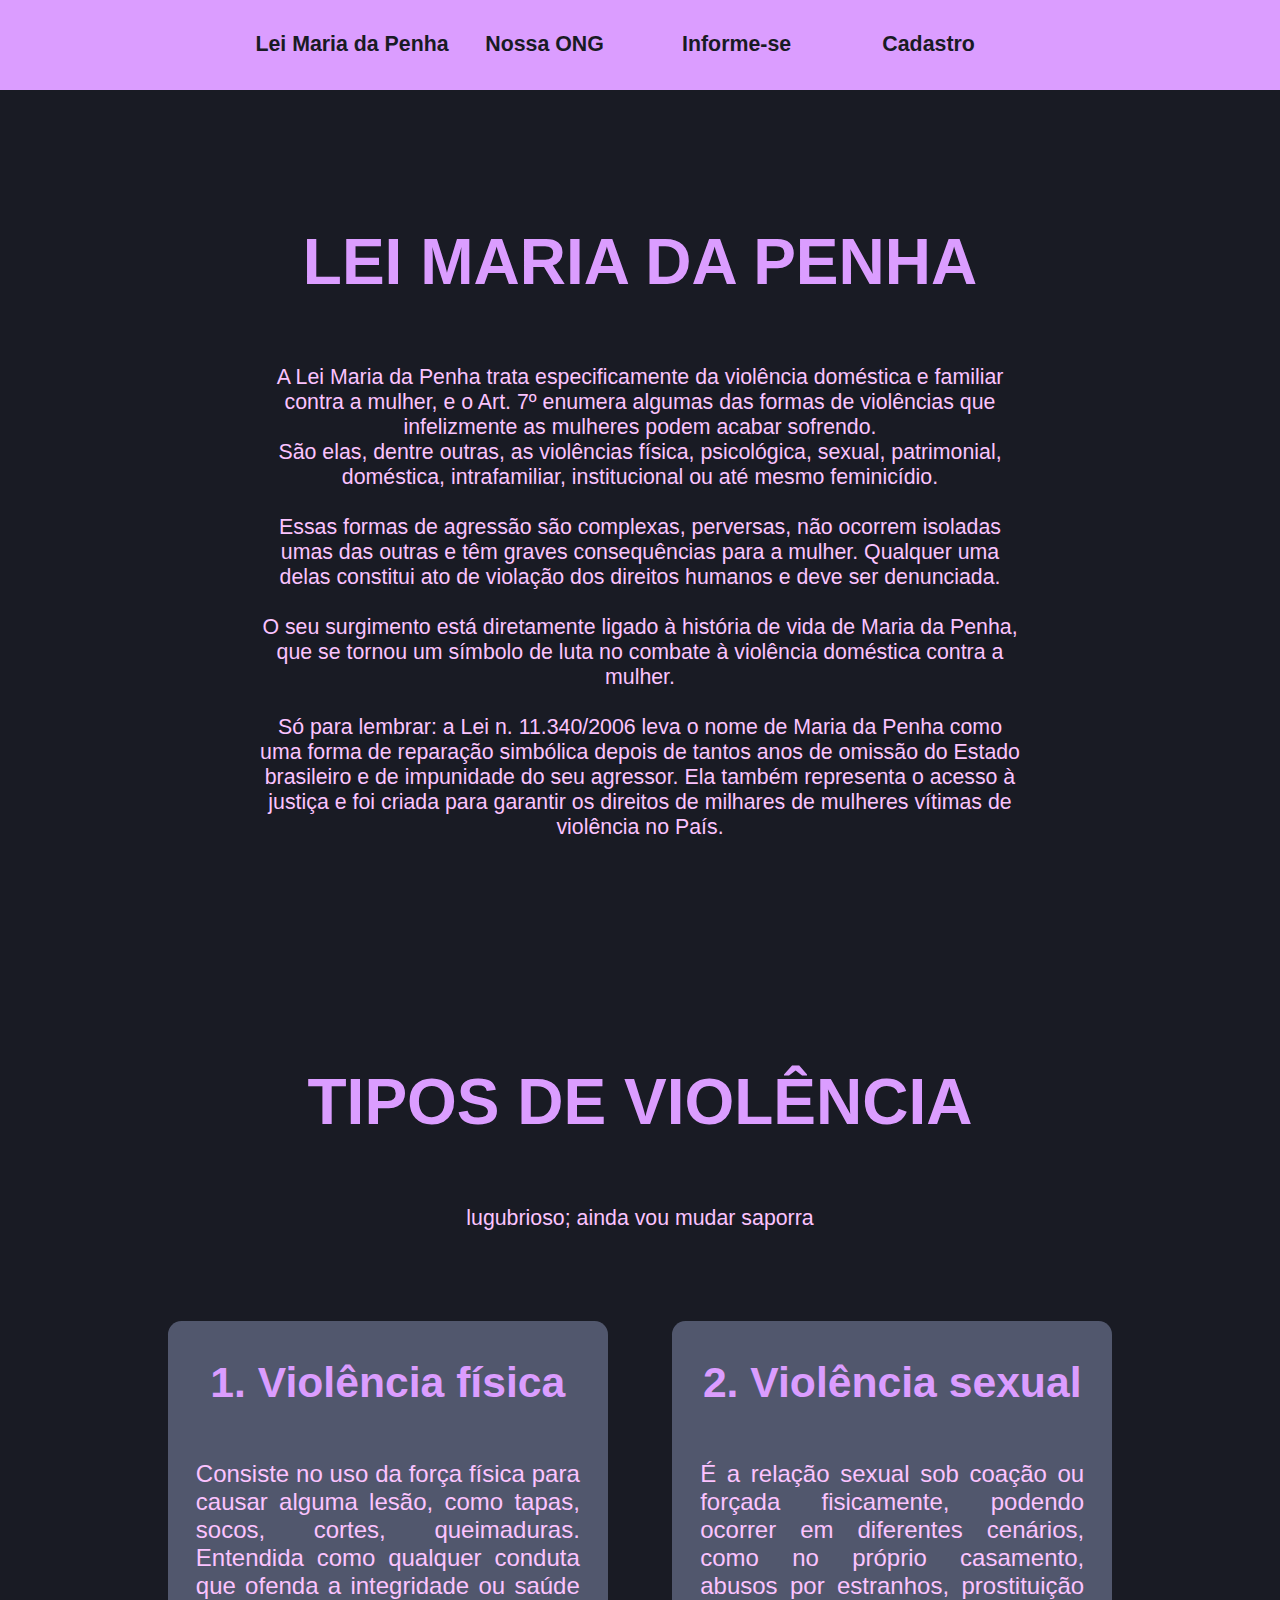
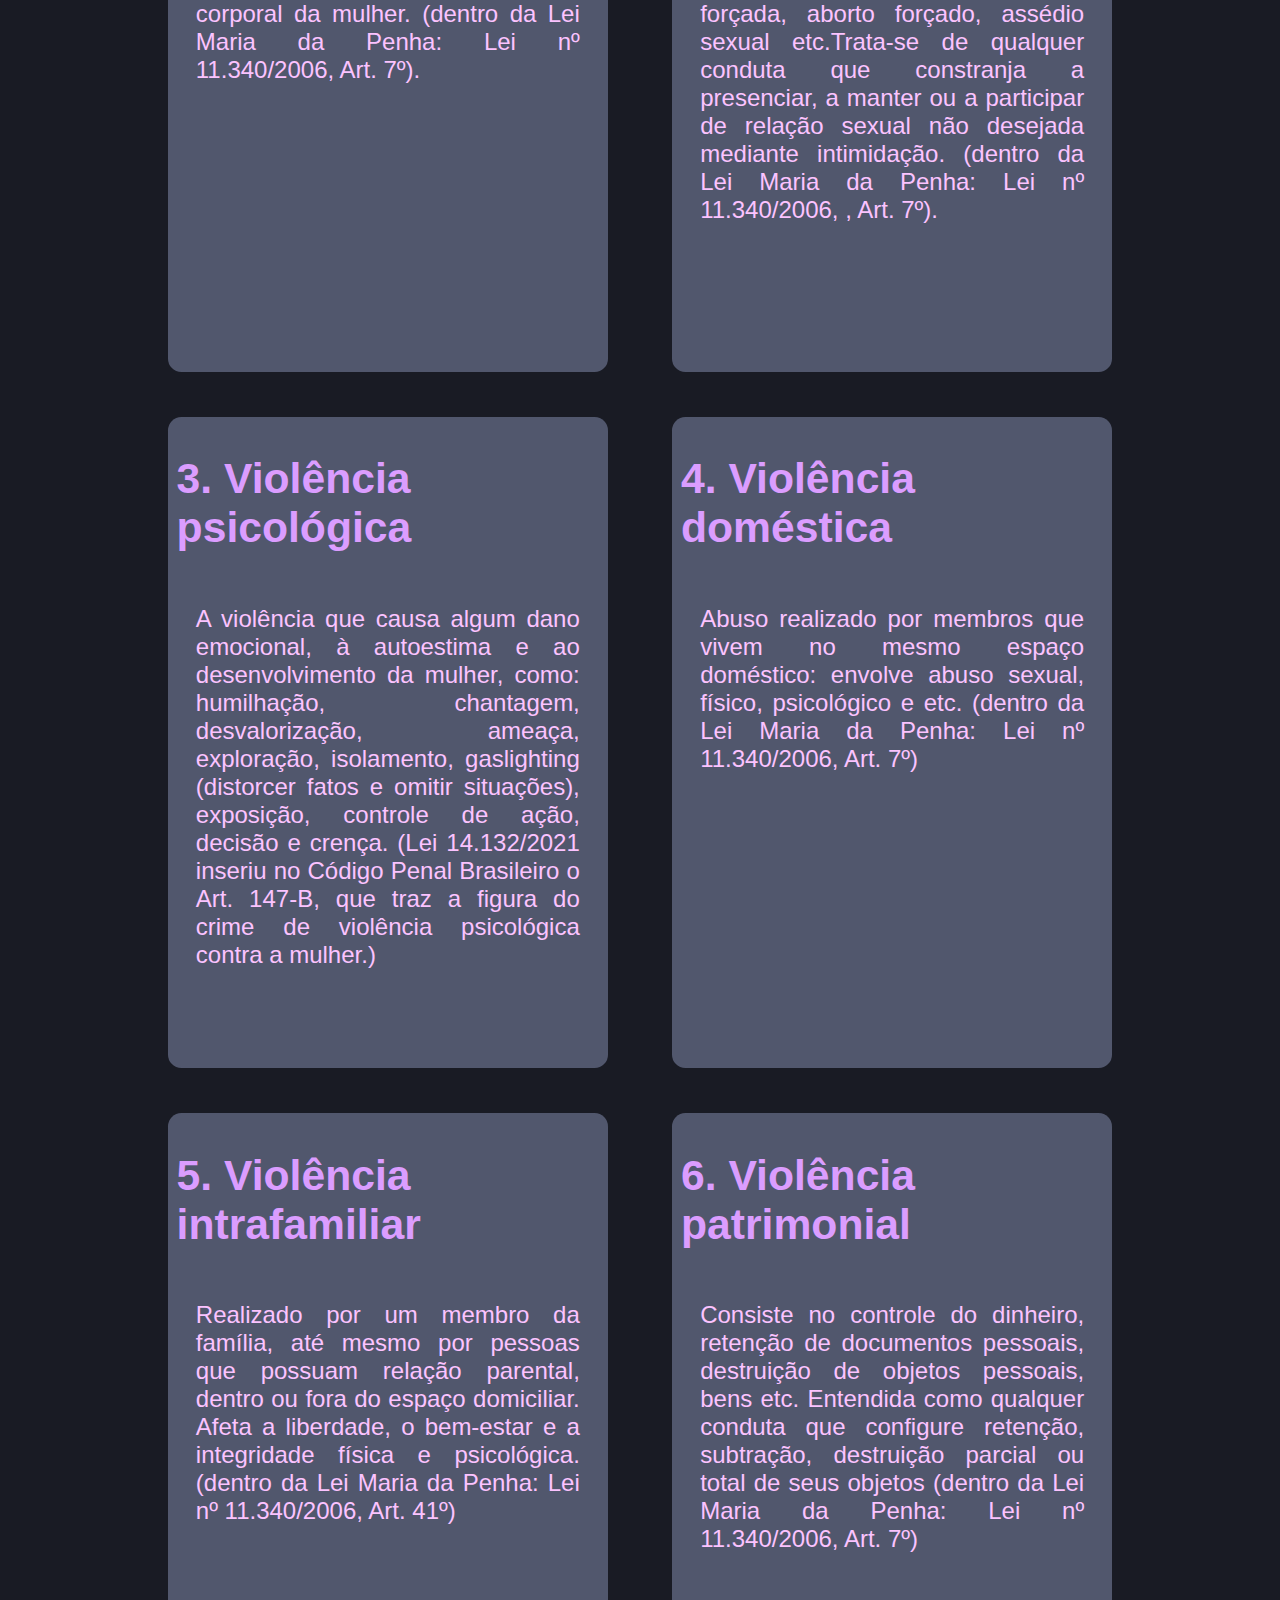
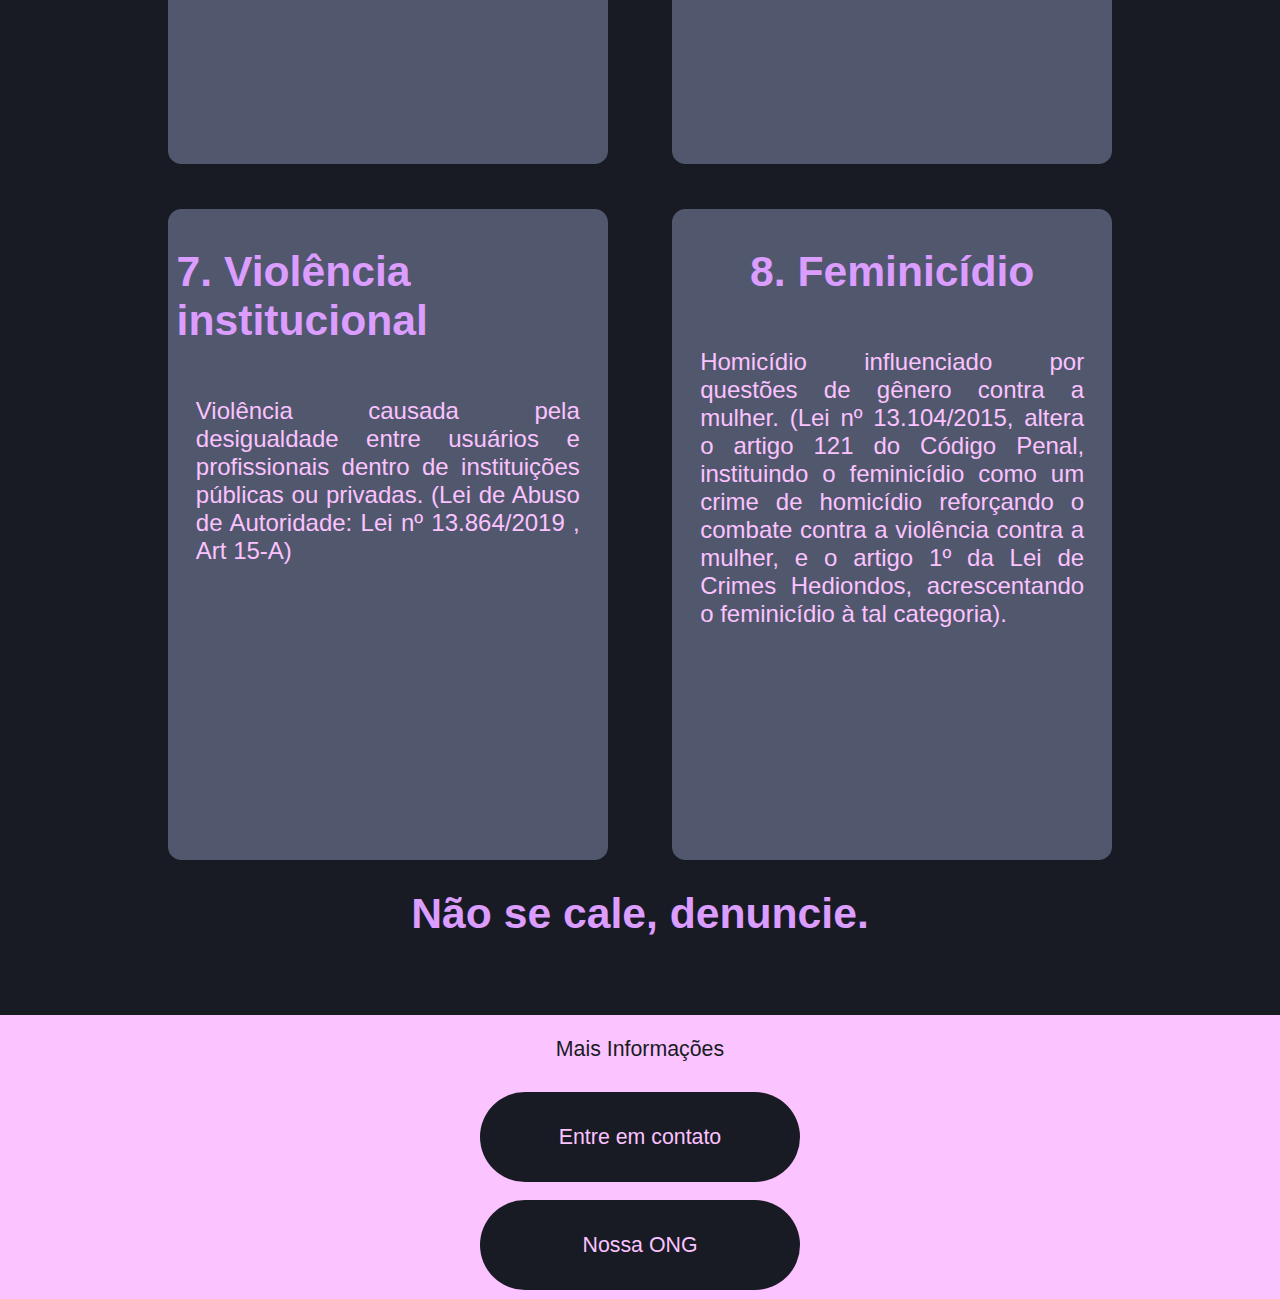
==== commit c0a349d5: "finalização pg de contato e mudança na barra de nav" ====
--- a/index.html
+++ b/index.html
@@ -14,9 +14,7 @@
 		<!-- section titulo -->
 
 		<div class="section-base">
-
 			<div class="menu-topo">
-
 				<a class="btn-texto-puro" href="index.html">
 					Lei Maria da Penha
 				</a>
@@ -24,13 +22,10 @@
 					Nossa ONG
 				</a>
 				<a class="btn-texto-puro" href="contact.html">
-					Entre em contato
-				</a>	
-				<a class="btn-texto-puro" href="donate.html">
-					Faça uma doação
+					Informe-se
 				</a>
 				<a class="btn-texto-puro" href="join.html">
-					Faça parte
+					Cadastro
 				</a>	
 			</div>
 
@@ -105,7 +100,7 @@
 				</div>
 				<div class="frame">
 					<h1 class="titulo-mauve">
-						6.violência patrimonial
+						6. Violência patrimonial
 					</h1>
 					<p class="paragrafo-grid">
 						Consiste no controle do dinheiro, retenção de documentos pessoais, destruição de objetos pessoais, bens etc. Entendida como qualquer conduta que configure retenção, subtração, destruição parcial ou total de seus objetos (dentro da Lei Maria da Penha: Lei nº 11.340/2006, Art. 7º)
@@ -138,29 +133,28 @@
 			
 		</div>
 		
-		<!-- section info -->
-
-		<div class="section-branca">
-			<p class="paragrafo-m-inv">
-				Mais Informações
-			</p>
-			<a href="contact.html" target="_blank">
-				<div class="div-btn-inv">
-					<p class="texto-btn">
-						Entre em contato
-					</p>
-				</div>
-			</a>
-			<a href="about.html">
-				<div class="div-btn-inv">
-					<p class="texto-btn">
-						Nossa ONG
-					</p>
-				</div>
-			</a>
-		</div>
 			
 	</div>
 </body>
-
+<footer>
+	<div class="section-branca">
+		<p class="paragrafo-m-inv">
+			Mais Informações
+		</p>
+		<a href="https://www.institutomariadapenha.org.br/" target="_blank">
+			<div class="div-btn-inv">
+				<p class="texto-btn">
+					Entre em contato
+				</p>
+			</div>
+		</a>
+		<a href="about.html">
+			<div class="div-btn-inv">
+				<p class="texto-btn">
+					Nossa ONG
+				</p>
+			</div>
+		</a>
+	</div>
+</footer>
 </html>
--- a/css/style.css
+++ b/css/style.css
@@ -1,16 +1,16 @@
 /* declaracão de variaveis */
 :root {
 	/* cores */
-	--base: #303446;
+	--base: #191b24;
 	--crust: #232634;
 	--surface: #51576d;
-	--text: #c6d0f5;
-	--subtext: #a5adce;
+	--text: #fbc3ff;
+	--subtext: #fbc3ff;
 	--blue: #8caaee;
 	--teal: #81c8be;
 	--peach: #ef9f76;
-	--red: #e78284;
-	--mauve: #ca9ee6;
+	--red: #db9dff;
+	--mauve: #db9dff;
 
 	/* espacamentos  */
 	--largura-paragrafo: 50vw;
@@ -39,7 +39,7 @@
 	width: 100vw;
 	height: fit-content;
 	min-height: 25vh;
-	
+
 	display: flex;
 	flex-direction: column;
 
@@ -53,7 +53,7 @@
 	width: 100vw;
 	height: fit-content;
 	min-height: 25vh;
-	
+
 	display: flex;
 	flex-direction: column;
 
@@ -67,7 +67,7 @@
 	width: 100vw;
 	height: fit-content;
 	min-height: 25vh;
-	
+
 	display: flex;
 	flex-direction: column;
 
@@ -92,7 +92,7 @@
 
 	border-radius: 5vh;
 	margin: 1vh;
-	
+
 	transition: ease-in-out .2s;
 }
 
@@ -113,9 +113,10 @@
 
 	border-radius: 5vh;
 	margin: 1vh;
-	
+
 	transition: ease-in-out .2s;
 }
+
 
 .div-btn-inv:hover {
 	scale: 1.1;
@@ -136,6 +137,7 @@
 	text-align: center;
 	text-decoration: none;
 }
+
 
 .btn-texto-puro {
 	color: var(--base);
@@ -162,13 +164,13 @@
 .titulo-principal {
 	font-size: 48pt;
 	font-family: Arial, Helvetica, sans-serif;
-	width: 25vw;
-	text-align: center;
-	
+	width: 65vw;
+	text-align: center;
+
 	color: var(--mauve);
 
-	margin-top: 25vh;
-	margin-bottom: 1vh;
+	margin-top: 15vh;
+	margin-bottom: 5vh;
 }
 
 .titulo-peach {
@@ -185,7 +187,7 @@
 	color: var(--mauve);
 }
 
-.titulo-mauve h2{
+.titulo-mauve h2 {
 	font-size: 30pt;
 }
 
@@ -216,15 +218,33 @@
 	margin-bottom: 10vh;
 }
 
+
 .paragrafo-m {
 	color: var(--text);
 	font-size: 18pt;
 	font-family: Arial, Helvetica, sans-serif;
 	text-align: center;
-	width: 40vw;
+	width: 80vw;
 	
 
-	margin-bottom: 10vh;
+	margin-bottom: 5vh;
+}
+
+.subtitulo-contato {
+	color: var(--subtext);
+	font-size: 22pt;
+	font-family: Arial, Helvetica, sans-serif;
+	text-align: justify;
+	width: 90vw;
+	height: 3vw;
+}
+
+.paragrafo-m-contato {
+	color: var(--text);
+	font-size: 18pt;
+	font-family: Arial, Helvetica, sans-serif;
+	text-align: justify;
+	width: 35vw;
 }
 
 .paragrafo-m-inv {
@@ -276,6 +296,12 @@
 	column-gap: 5vw;
 }
 
+.grid-inv{
+	display: flex;
+	flex-direction: column;
+	gap: 5vw;
+}
+
 .frame {
 	width: 33vw;
 	min-height: fit-content;
@@ -291,59 +317,125 @@
 
 	background-color: var(--surface);
 }
- 
+
+/*frames tela de contato*/
+
+.frame-contato{
+	width: 80vw;
+	min-height: fit-content;
+	min-height: 10vh;
+
+	display: flex;
+	flex-direction: row;
+
+	align-items: center;
+
+	border-radius: 10pt;
+	padding: 1vh;
+
+	background-color: var(--surface);
+	margin-bottom: 5vw;
+}
+
+.frame-contato h2{
+	font-size: 28pt;
+	font-family: Arial, Helvetica, sans-serif;
+	height: 5vh;
+
+	color: var(--mauve);
+}
+
+.frame-contato img{
+	margin: 5vh;
+}
+
+.btn-contato{
+	display: flex;
+	flex-direction: column;
+	align-items: center;
+	margin: 5vh;
+}
+
+.frame-contato img{
+	border-radius: 30pt;
+	padding: 2vh;
+}
+
+.background{
+	background-color: var(--surface);
+	width: 100%;
+}
+
+.background p{
+	margin: 6vh;
+	text-align: center;
+	color: var(--text);
+	font-size: 18pt;
+	font-family: Arial, Helvetica, sans-serif;
+}
+
+.background h2{
+	margin: 6vh;
+	text-align: center;
+	color: var(--text);
+	font-size: 25pt;
+	font-family: Arial, Helvetica, sans-serif;
+}
+
+
+
 /* forms */
 
 form {
-    display: flex;
-    flex-direction: column;
-    align-items: center;
+	display: flex;
+	flex-direction: column;
+	align-items: center;
 }
 
 form label {
-    color: var(--text);
-    font-family: Arial, Helvetica, sans-serif;
-    font-weight: bold;
-    font-size: 14pt;
-
-    margin-top: 10pt;
+	color: var(--text);
+	font-family: Arial, Helvetica, sans-serif;
+	font-weight: bold;
+	font-size: 14pt;
+
+	margin-top: 10pt;
 }
 
 form input {
-    color: var(--text);
-    background-color: var(--surface);
-
-    height: 22pt;
-    width: 25vw;
-
-    font-family: Arial, Helvetica, sans-serif;
-    font-size: 12pt;
-    font-weight: bold;
-    text-align: center;
-
-    border-radius: 4pt;
-    border: solid var(--subtext);
-
-    box-shadow: none;
-    text-decoration: none;
-    text-shadow: none;
-    outline: none;
-
-    margin: 8pt;
-
-    transition: ease-in-out .1s;
+	color: var(--text);
+	background-color: var(--surface);
+
+	height: 22pt;
+	width: 25vw;
+
+	font-family: Arial, Helvetica, sans-serif;
+	font-size: 12pt;
+	font-weight: bold;
+	text-align: center;
+
+	border-radius: 4pt;
+	border: solid var(--subtext);
+
+	box-shadow: none;
+	text-decoration: none;
+	text-shadow: none;
+	outline: none;
+
+	margin: 8pt;
+
+	transition: ease-in-out .1s;
 }
 
 form input::placeholder {
-    color: var(--base);
-    font-weight: normal;
-    opacity: 1;
+	color: var(--subtext);
+	font-weight: normal;
+	opacity: 1;
 }
 
 form input:hover {
-    scale: 1.02;
+	scale: 1.02;
 }
 
 form input:focus {
-    scale: 1.05;
+	scale: 1.05;
 }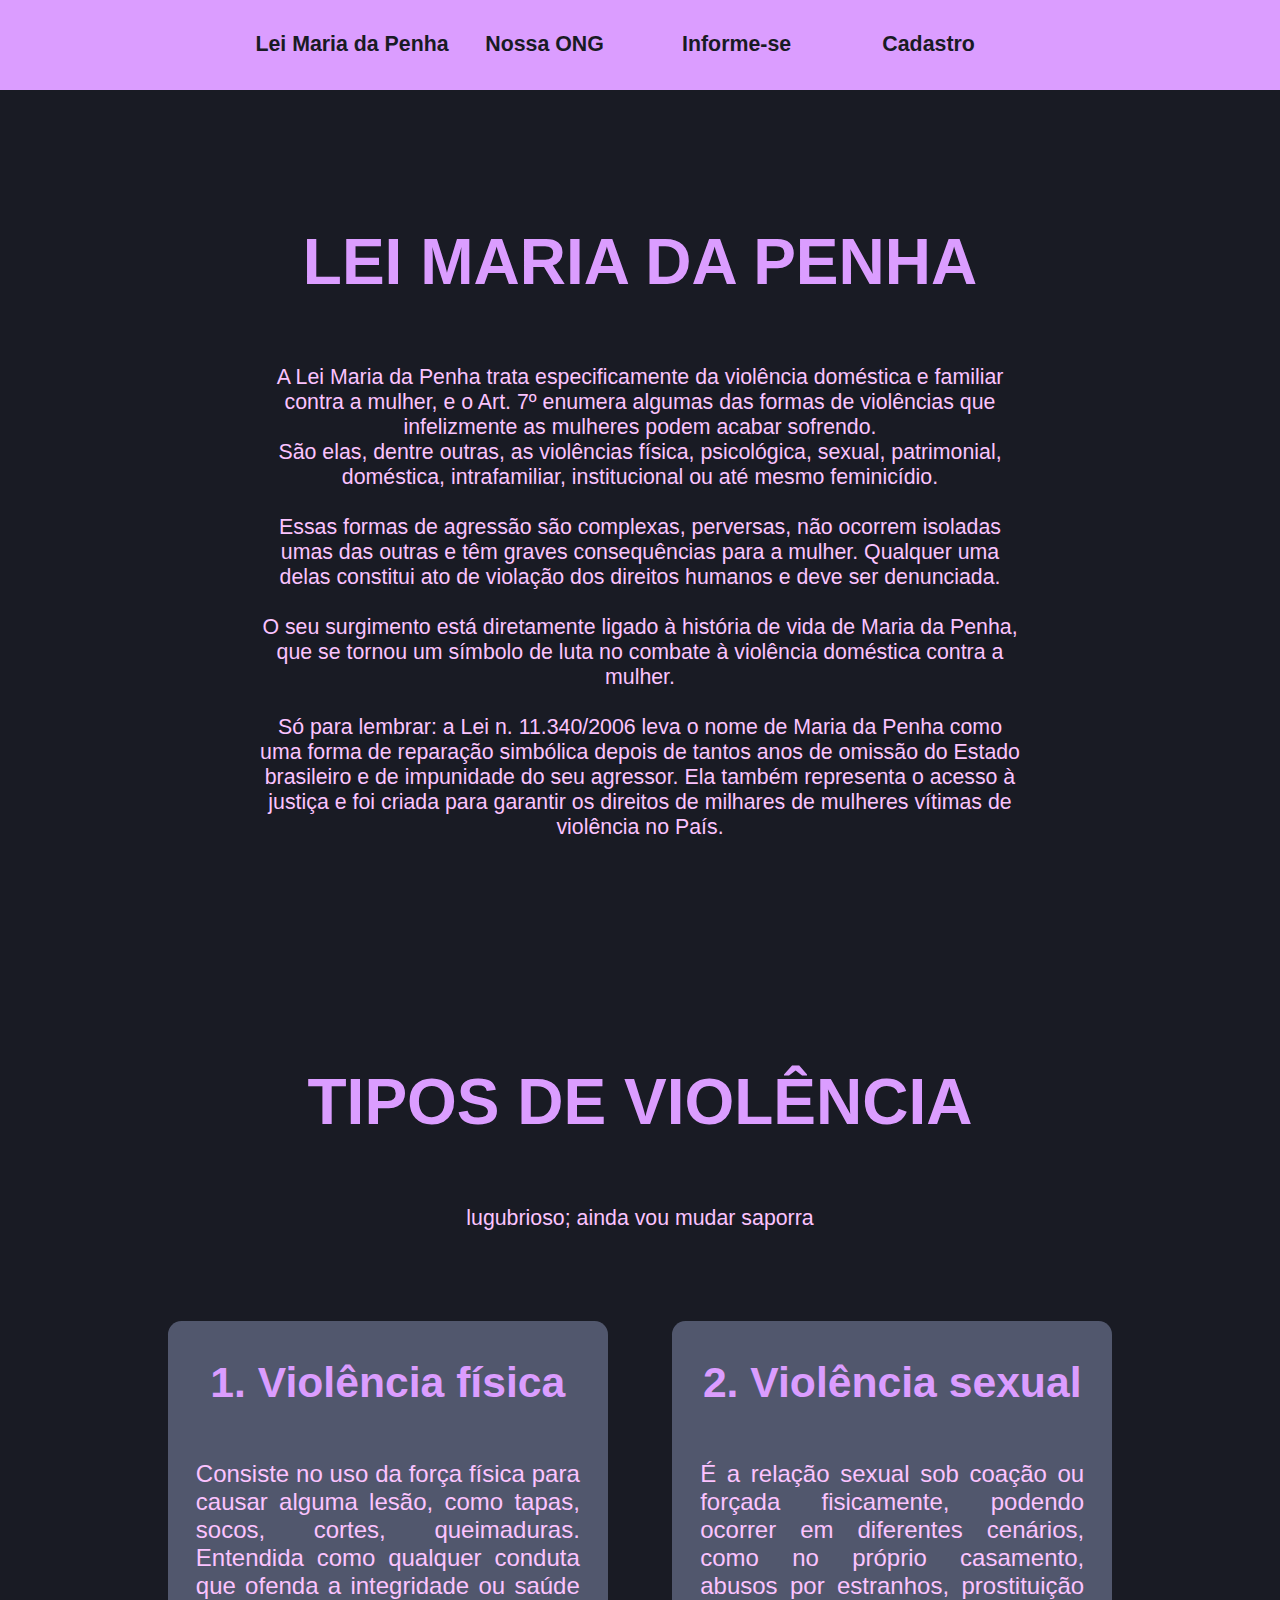
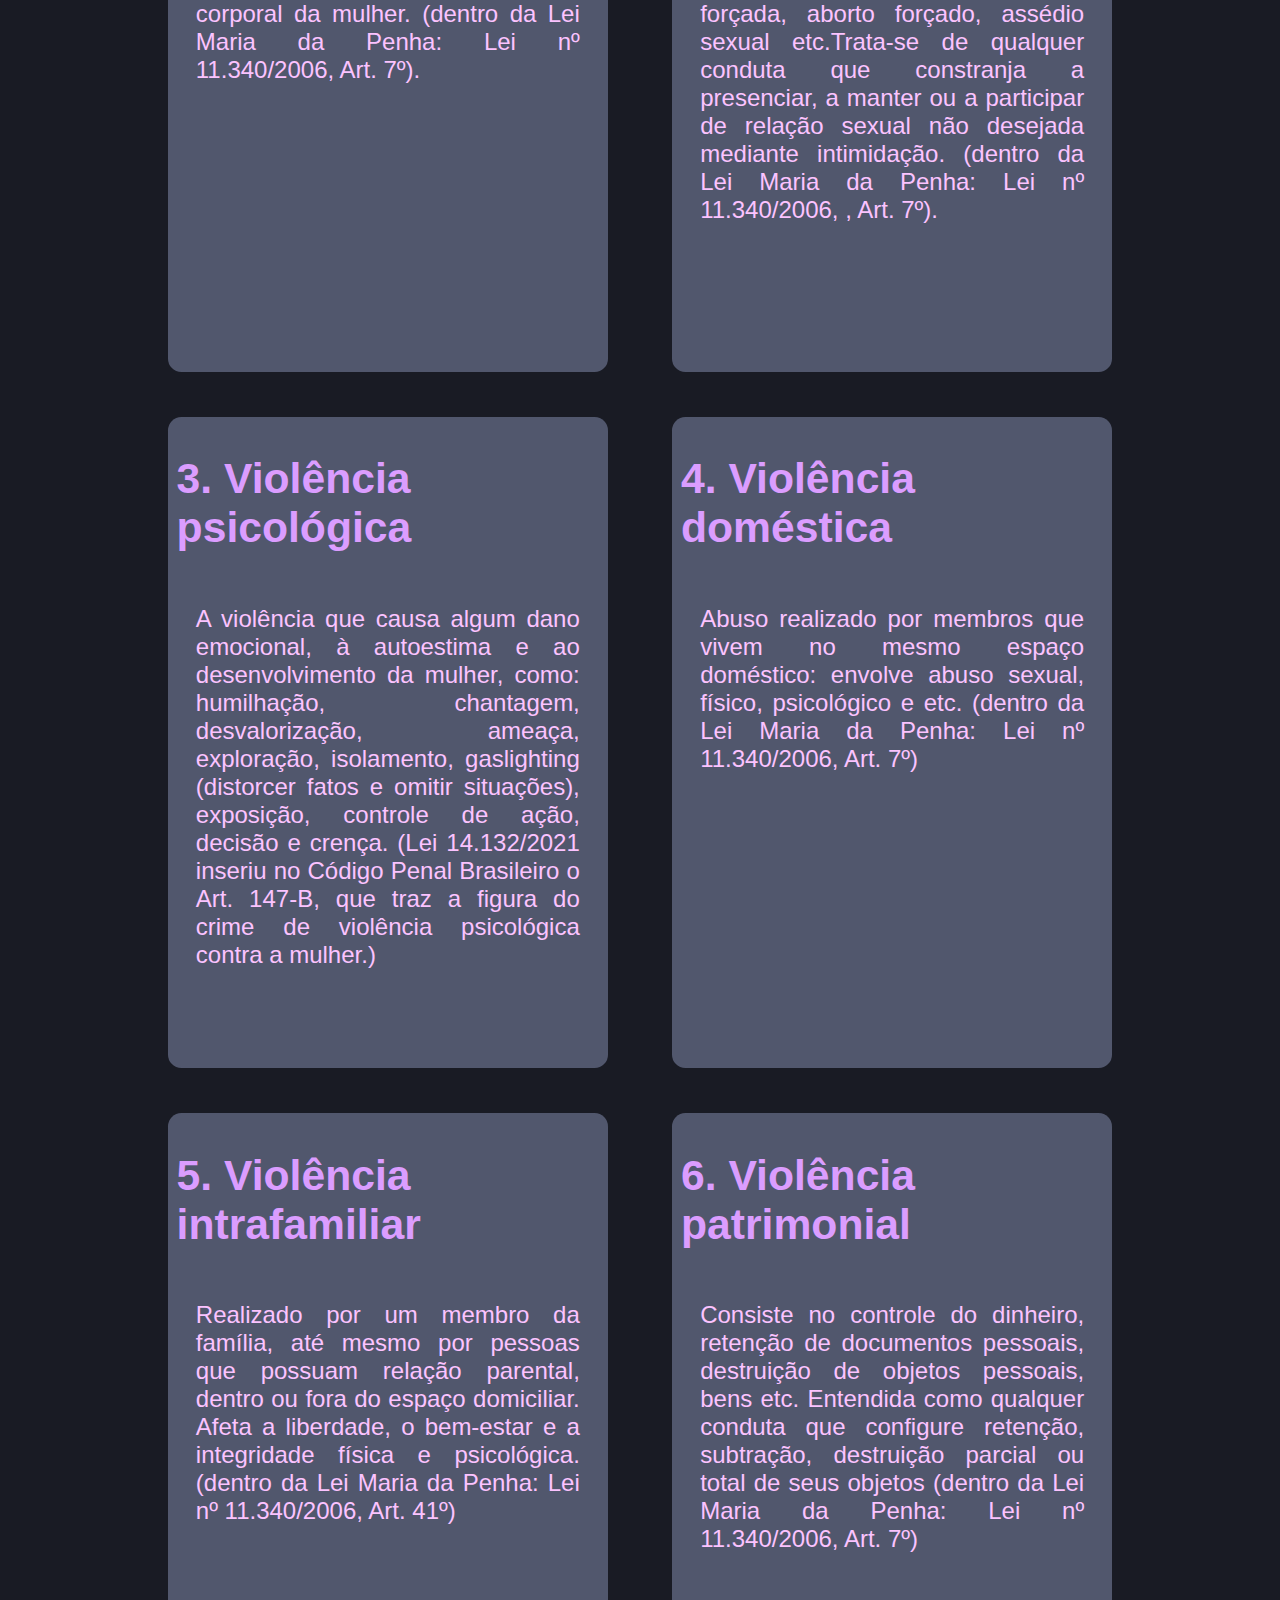
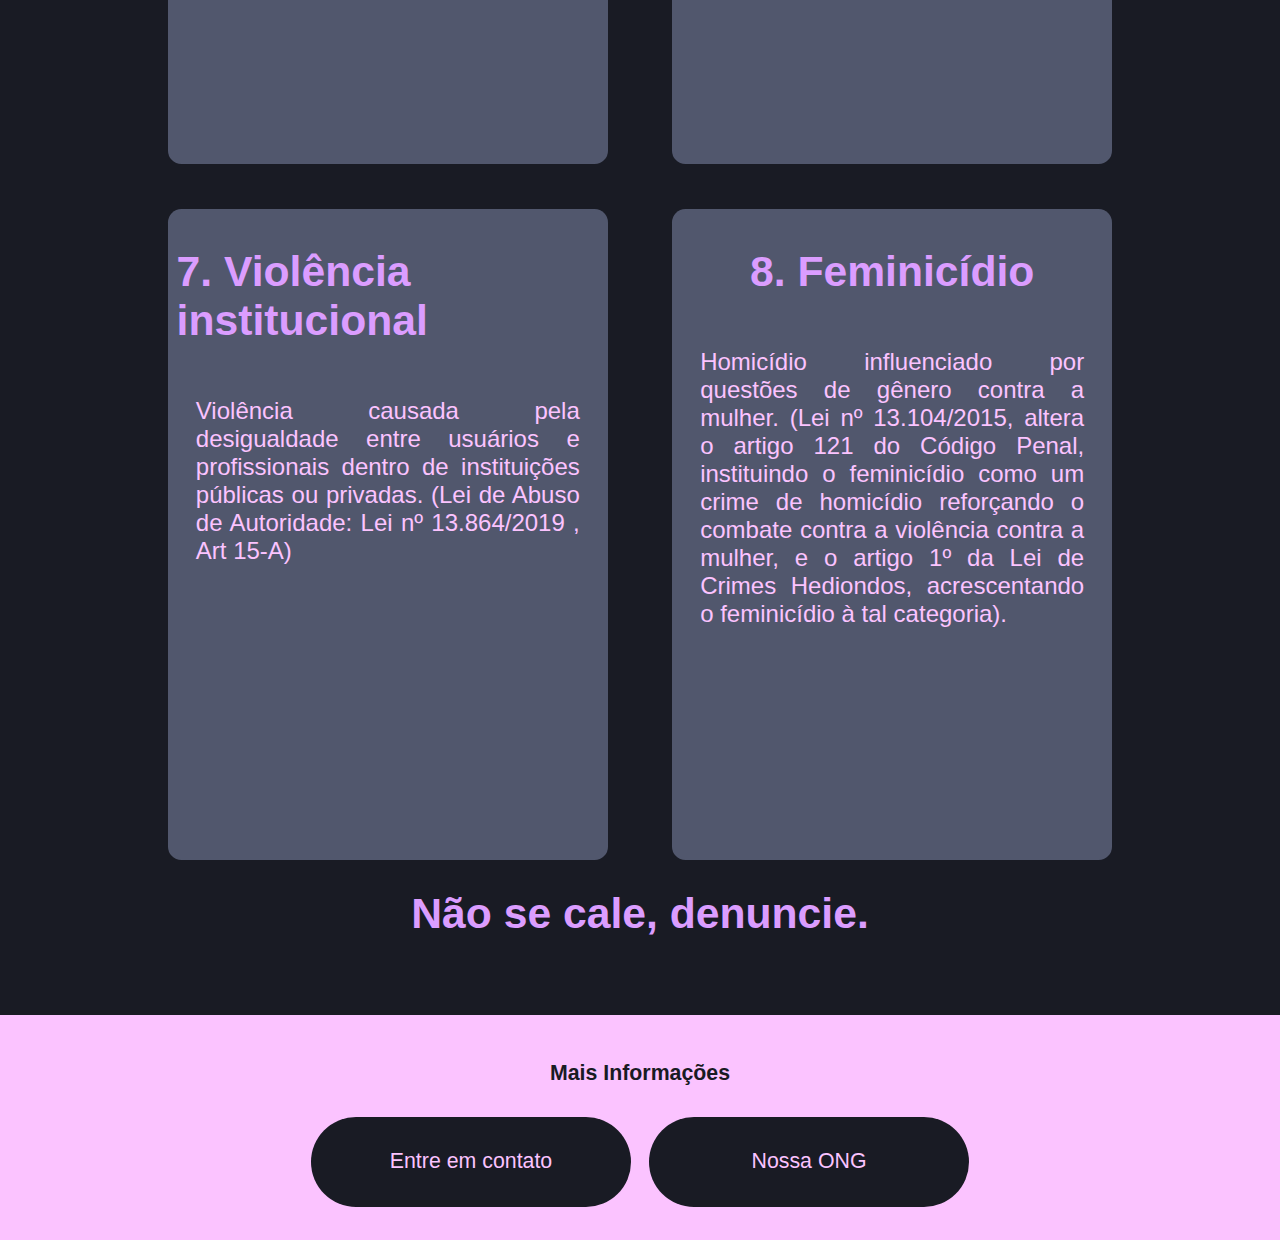
==== commit 8fd5203a: "padronizando footer" ====
--- a/index.html
+++ b/index.html
@@ -141,20 +141,22 @@
 		<p class="paragrafo-m-inv">
 			Mais Informações
 		</p>
-		<a href="https://www.institutomariadapenha.org.br/" target="_blank">
-			<div class="div-btn-inv">
-				<p class="texto-btn">
-					Entre em contato
-				</p>
-			</div>
-		</a>
-		<a href="about.html">
-			<div class="div-btn-inv">
-				<p class="texto-btn">
-					Nossa ONG
-				</p>
-			</div>
-		</a>
+		<div>
+			<a href="https://www.institutomariadapenha.org.br/" target="_blank">
+				<div class="div-btn-inv">
+					<p class="texto-btn">
+						Entre em contato
+					</p>
+				</div>
+			</a>
+			<a href="about.html">
+				<div class="div-btn-inv">
+					<p class="texto-btn">
+						Nossa ONG
+					</p>
+				</div>
+			</a>
+		</div>
 	</div>
 </footer>
 </html>
--- a/css/style.css
+++ b/css/style.css
@@ -76,6 +76,10 @@
 
 	background-color: var(--subtext);
 }
+.section-branca div{
+	display: flex;
+	flex-direction: row;
+}
 
 /* botões */
 
@@ -250,6 +254,7 @@
 .paragrafo-m-inv {
 	color: var(--base);
 	font-size: 16pt;
+	font-weight: bold;
 	font-family: Arial, Helvetica, sans-serif;
 	text-align: center;
 	width: var(--largura-paragrafo)
@@ -384,6 +389,7 @@
 
 
 
+
 /* forms */
 
 form {
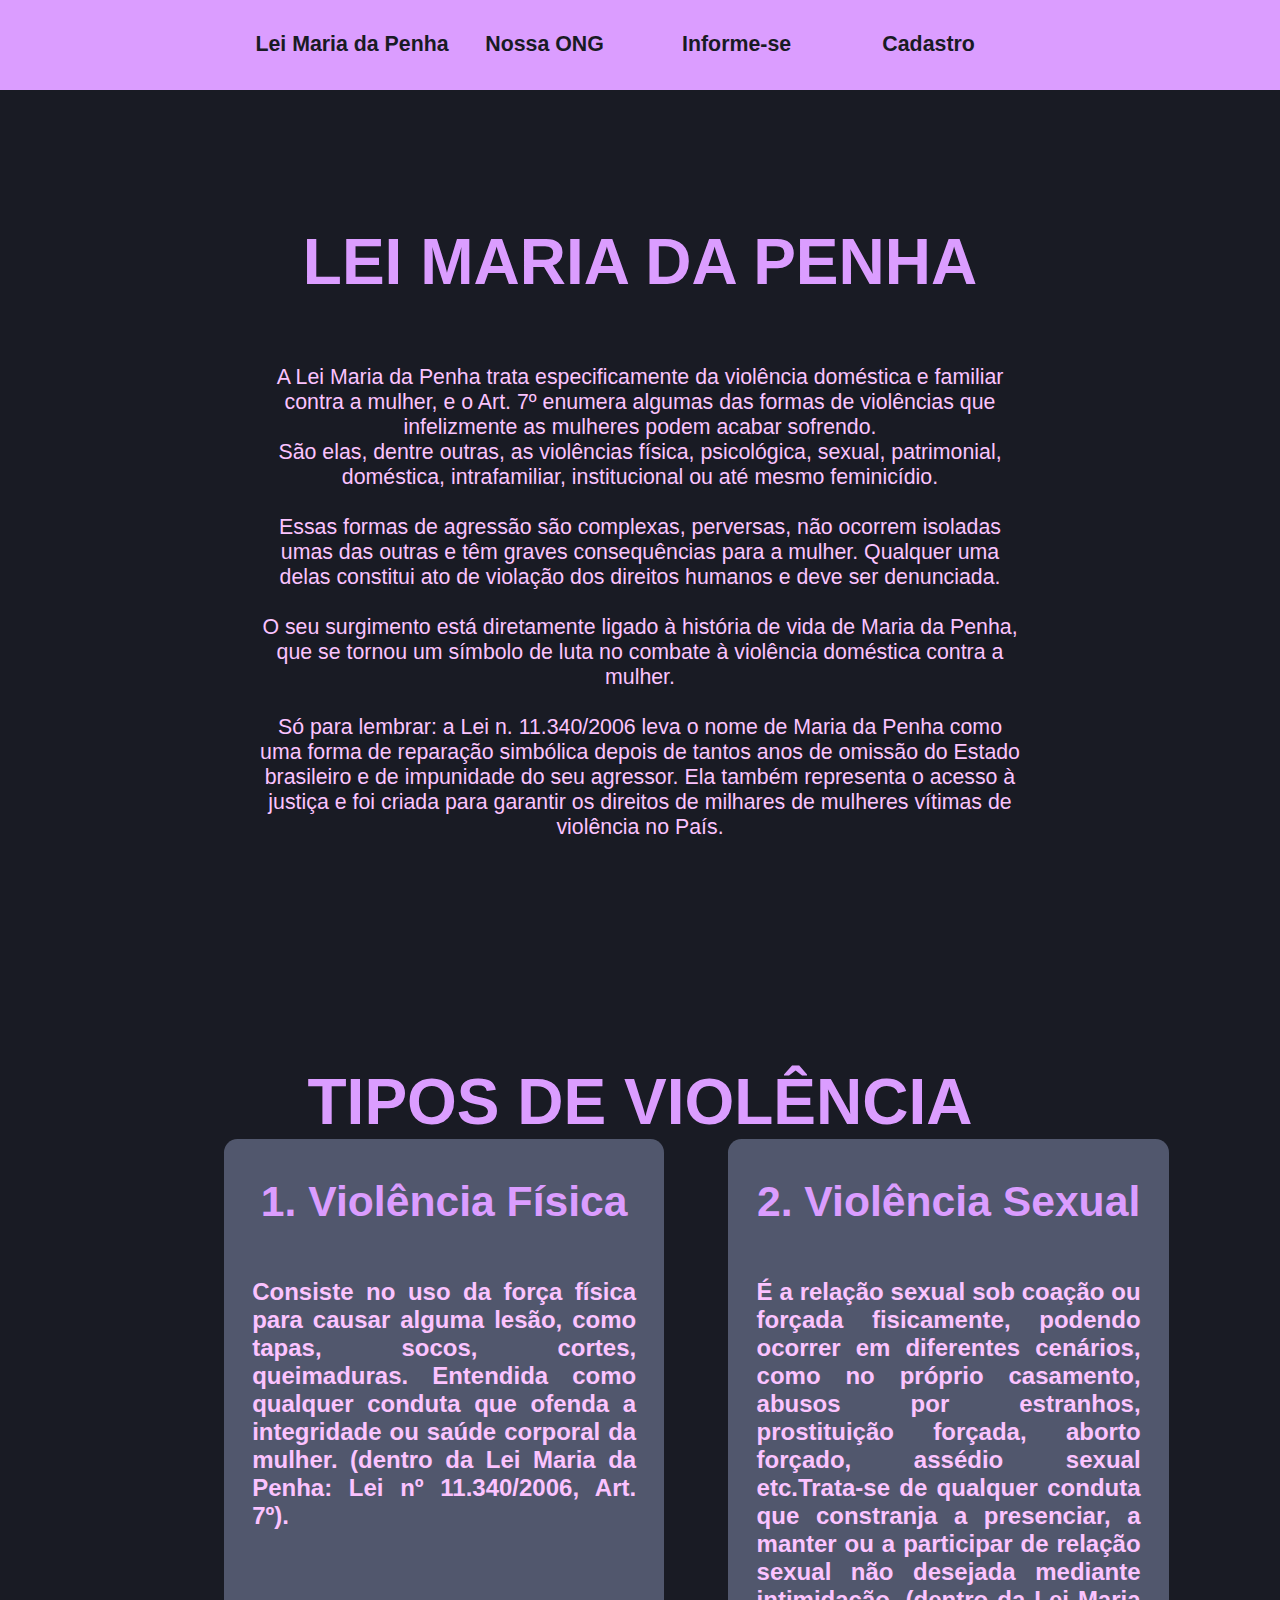
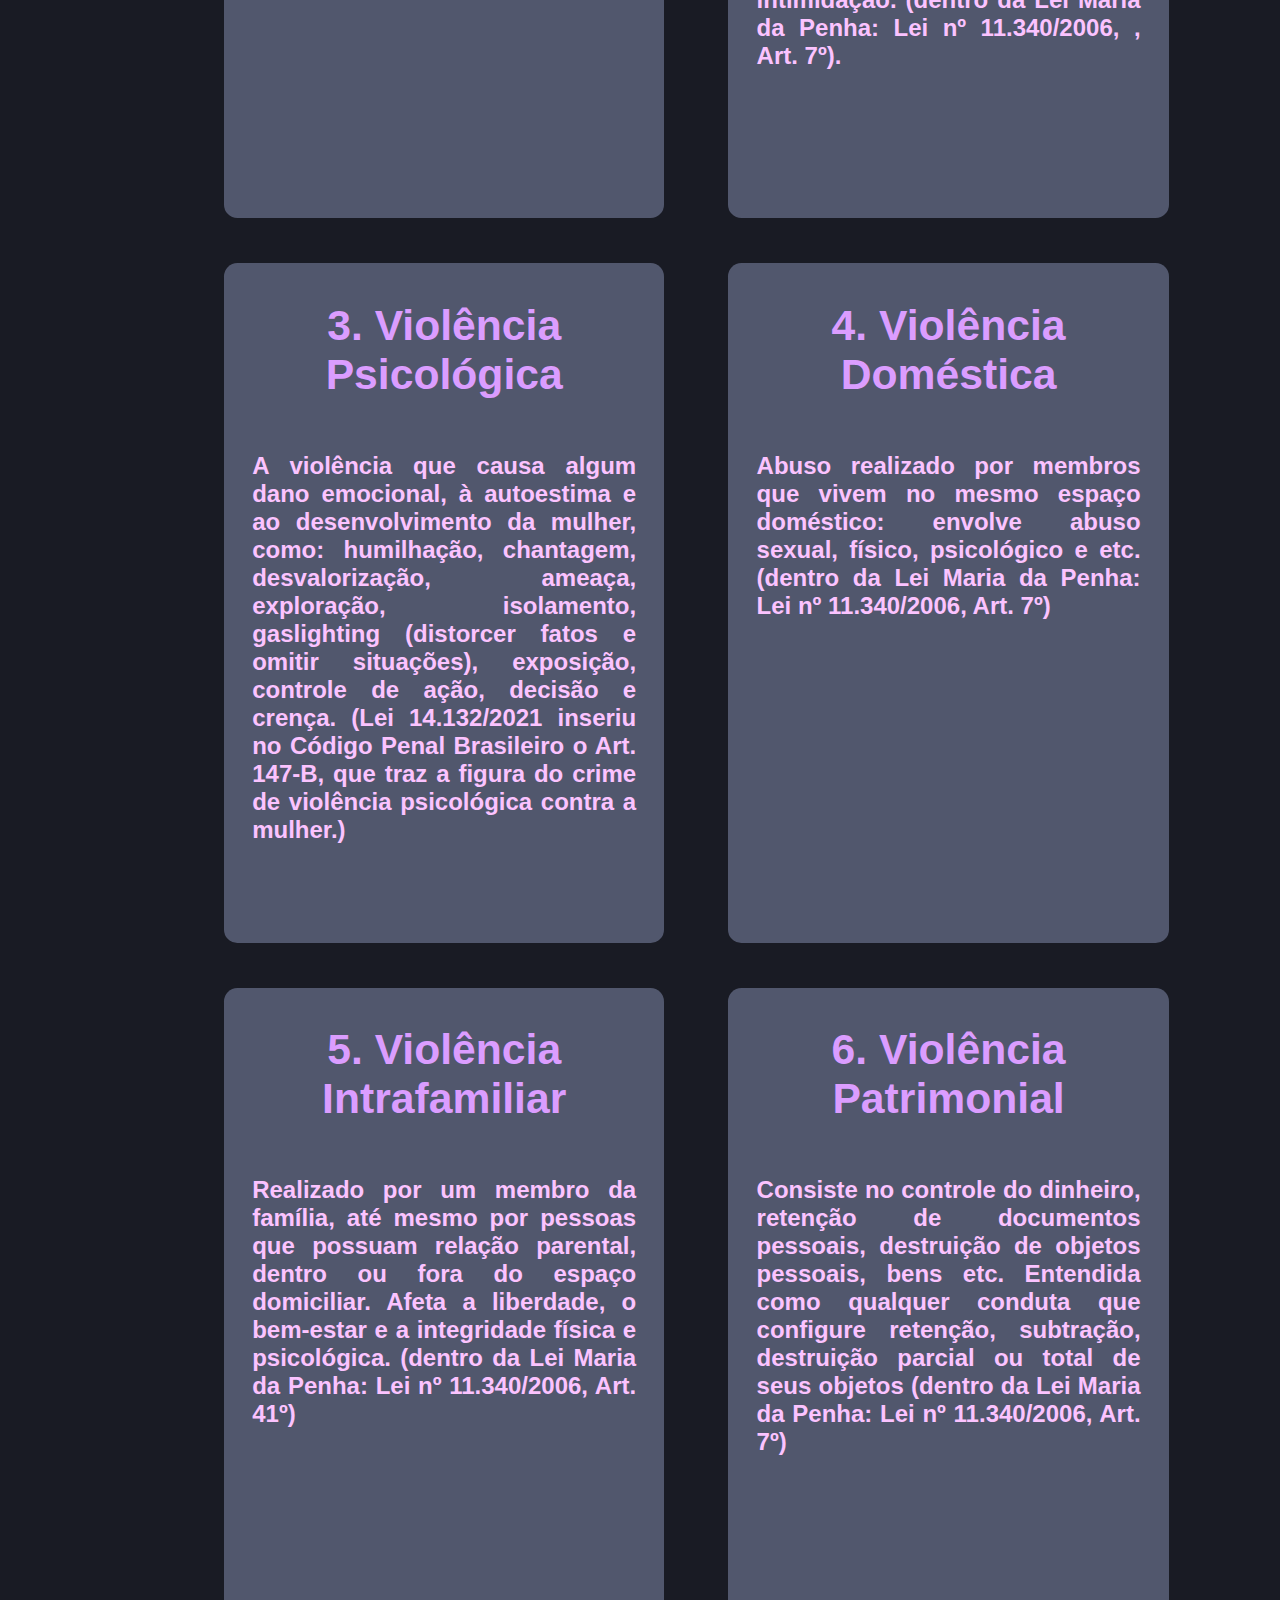
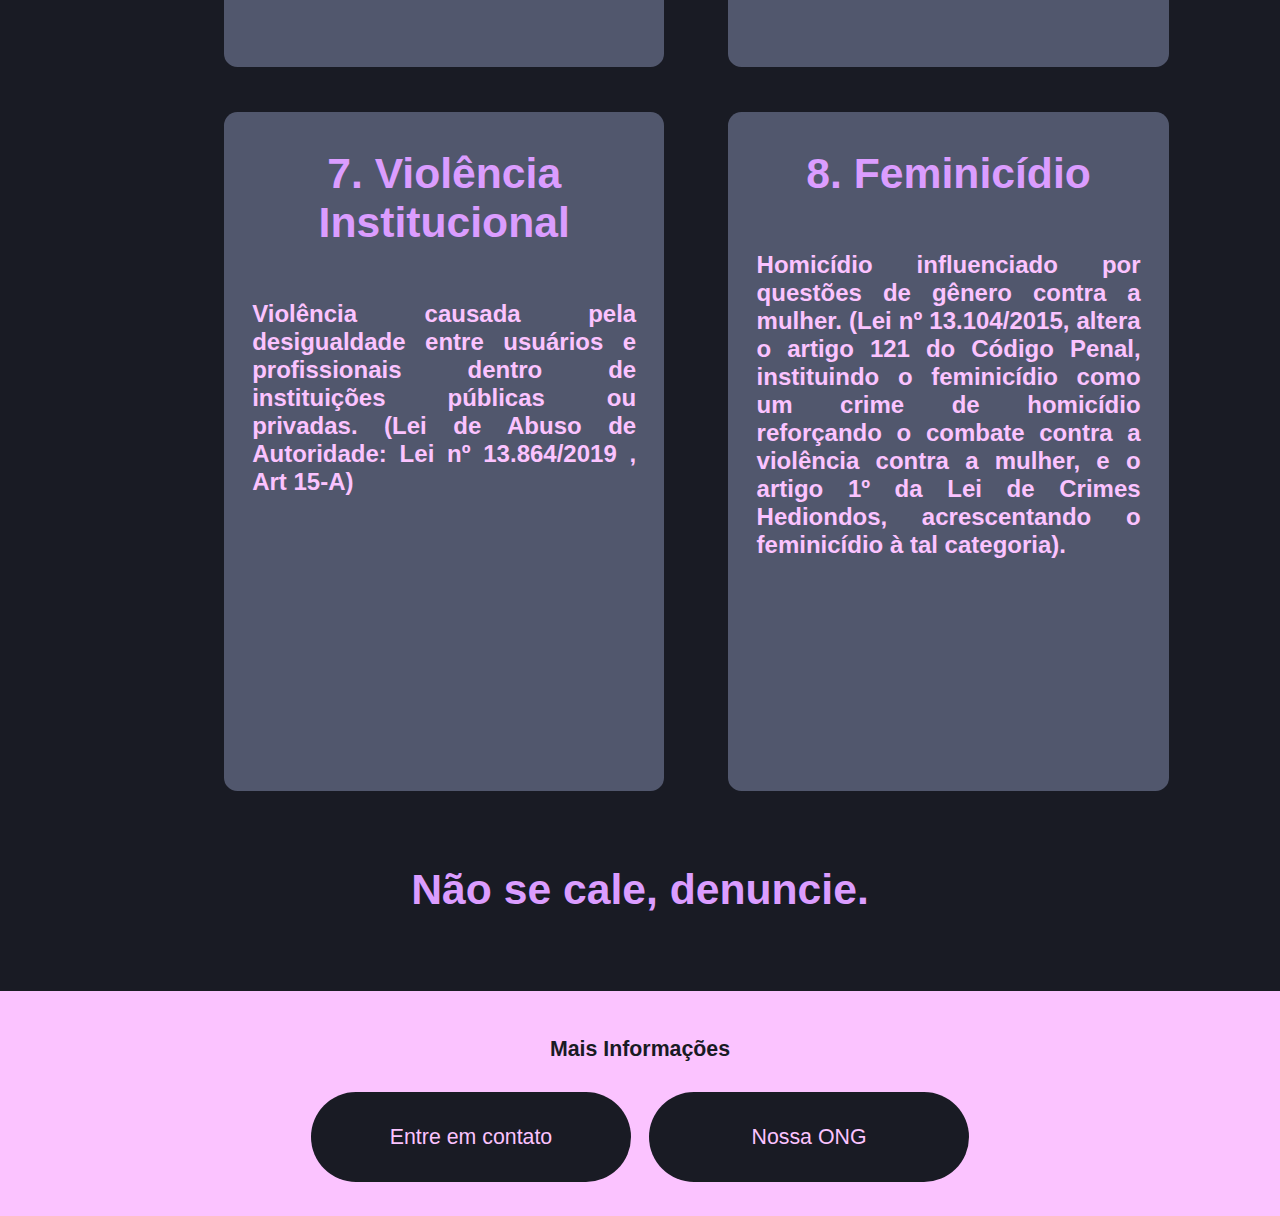
==== commit bb02830e: "join e index" ====
--- a/index.html
+++ b/index.html
@@ -52,15 +52,11 @@
 
 			<h1 class="titulo-principal">
 				TIPOS DE VIOLÊNCIA
-			</h1>
-			<p class="subtitulo-principal">
-				lugubrioso; ainda vou mudar saporra
-			</p>
 			
 			<div class="grid">
 				<div class="frame">
 					<h1 class="titulo-mauve">
-						1. Violência física
+						1. Violência Física
 					</h1>
 					<p class="paragrafo-grid">
 						Consiste no uso da força física para causar alguma lesão, como tapas, socos, cortes, queimaduras. Entendida como qualquer conduta que ofenda a integridade ou saúde corporal da mulher. (dentro da Lei Maria da Penha: Lei nº 11.340/2006, Art. 7º).
@@ -68,7 +64,7 @@
 				</div>
 				<div class="frame">
 					<h1 class="titulo-mauve">
-						2. Violência sexual
+						2. Violência Sexual
 					</h1>
 					<p class="paragrafo-grid">
 						 É a relação sexual sob coação ou forçada fisicamente, podendo ocorrer em diferentes cenários, como no próprio casamento, abusos por estranhos, prostituição forçada, aborto forçado, assédio sexual etc.Trata-se de qualquer conduta que constranja a presenciar, a manter ou a participar de relação sexual não desejada mediante intimidação. (dentro da Lei Maria da Penha: Lei nº 11.340/2006, , Art. 7º). 
@@ -76,7 +72,7 @@
 				</div>
 				<div class="frame">
 					<h1 class="titulo-mauve">
-						3. Violência psicológica
+						3. Violência Psicológica
 					</h1>
 					<p class="paragrafo-grid">
 						A violência que causa algum dano emocional, à autoestima e ao desenvolvimento da mulher, como: humilhação, chantagem, desvalorização, ameaça, exploração, isolamento, gaslighting (distorcer fatos e omitir situações), exposição, controle de ação, decisão e crença. (Lei 14.132/2021 inseriu no Código Penal Brasileiro o Art. 147-B, que traz a figura do crime de violência psicológica contra a mulher.)
@@ -84,7 +80,7 @@
 				</div>
 				<div class="frame">
 					<h1 class="titulo-mauve">
-						4. Violência doméstica
+						4. Violência Doméstica
 					</h1>
 					<p class="paragrafo-grid">
 						Abuso realizado por membros que vivem no mesmo espaço doméstico: envolve abuso sexual, físico, psicológico e etc. (dentro da Lei Maria da Penha: Lei nº 11.340/2006, Art. 7º)
@@ -92,7 +88,7 @@
 				</div>
 				<div class="frame">
 					<h1 class="titulo-mauve">
-						5. Violência intrafamiliar
+						5. Violência Intrafamiliar
 					</h1>
 					<p class="paragrafo-grid">
 						Realizado por um membro da família, até mesmo por pessoas que possuam relação parental, dentro ou fora do espaço domiciliar. Afeta a liberdade, o bem-estar e a integridade física e psicológica. (dentro da Lei Maria da Penha: Lei nº 11.340/2006, Art. 41º) 
@@ -100,7 +96,7 @@
 				</div>
 				<div class="frame">
 					<h1 class="titulo-mauve">
-						6. Violência patrimonial
+						6. Violência Patrimonial
 					</h1>
 					<p class="paragrafo-grid">
 						Consiste no controle do dinheiro, retenção de documentos pessoais, destruição de objetos pessoais, bens etc. Entendida como qualquer conduta que configure retenção, subtração, destruição parcial ou total de seus objetos (dentro da Lei Maria da Penha: Lei nº 11.340/2006, Art. 7º)
@@ -108,7 +104,7 @@
 				</div>
 				<div class="frame">
 					<h1 class="titulo-mauve">
-						7. Violência institucional
+						7. Violência Institucional
 					</h1>
 					<p class="paragrafo-grid">
 						Violência causada pela desigualdade entre usuários e profissionais dentro de instituições públicas ou privadas. (Lei de Abuso de Autoridade: Lei nº 13.864/2019 , Art 15-A) 
--- a/css/style.css
+++ b/css/style.css
@@ -9,8 +9,7 @@
 	--blue: #8caaee;
 	--teal: #81c8be;
 	--peach: #ef9f76;
-	--red: #db9dff;
-	--mauve: #db9dff;
+	--lilac: #db9dff;
 
 	/* espacamentos  */
 	--largura-paragrafo: 50vw;
@@ -171,7 +170,7 @@
 	width: 65vw;
 	text-align: center;
 
-	color: var(--mauve);
+	color: var(--lilac);
 
 	margin-top: 15vh;
 	margin-bottom: 5vh;
@@ -188,7 +187,7 @@
 	font-size: 32pt;
 	font-family: Arial, Helvetica, sans-serif;
 
-	color: var(--mauve);
+	color: var(--lilac);
 }
 
 .titulo-mauve h2 {
@@ -274,7 +273,7 @@
 
 .menu-topo {
 	width: 100%;
-	background-color: var(--red);
+	background-color: var(--lilac);
 	height: 10vh;
 	text-decoration-thickness: 50%;
 	display: flex;
@@ -347,7 +346,7 @@
 	font-family: Arial, Helvetica, sans-serif;
 	height: 5vh;
 
-	color: var(--mauve);
+	color: var(--lilac);
 }
 
 .frame-contato img{
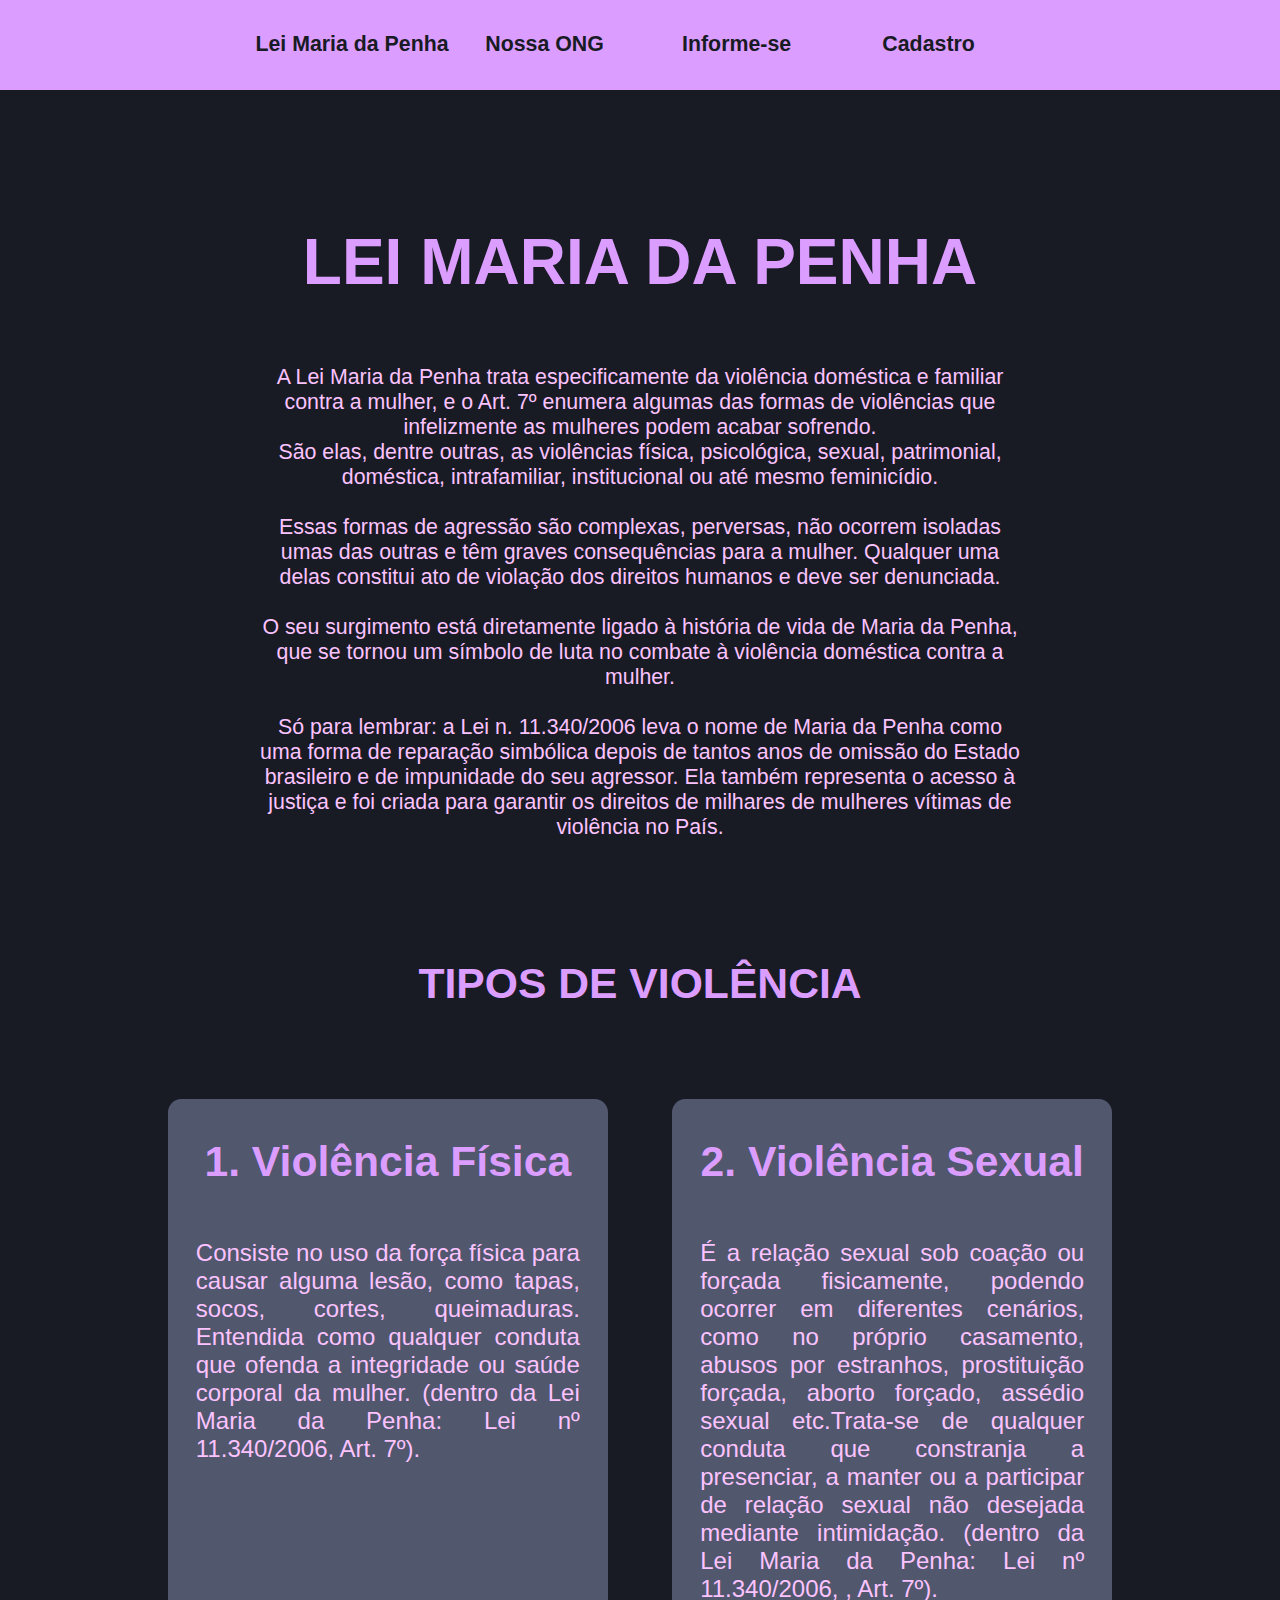
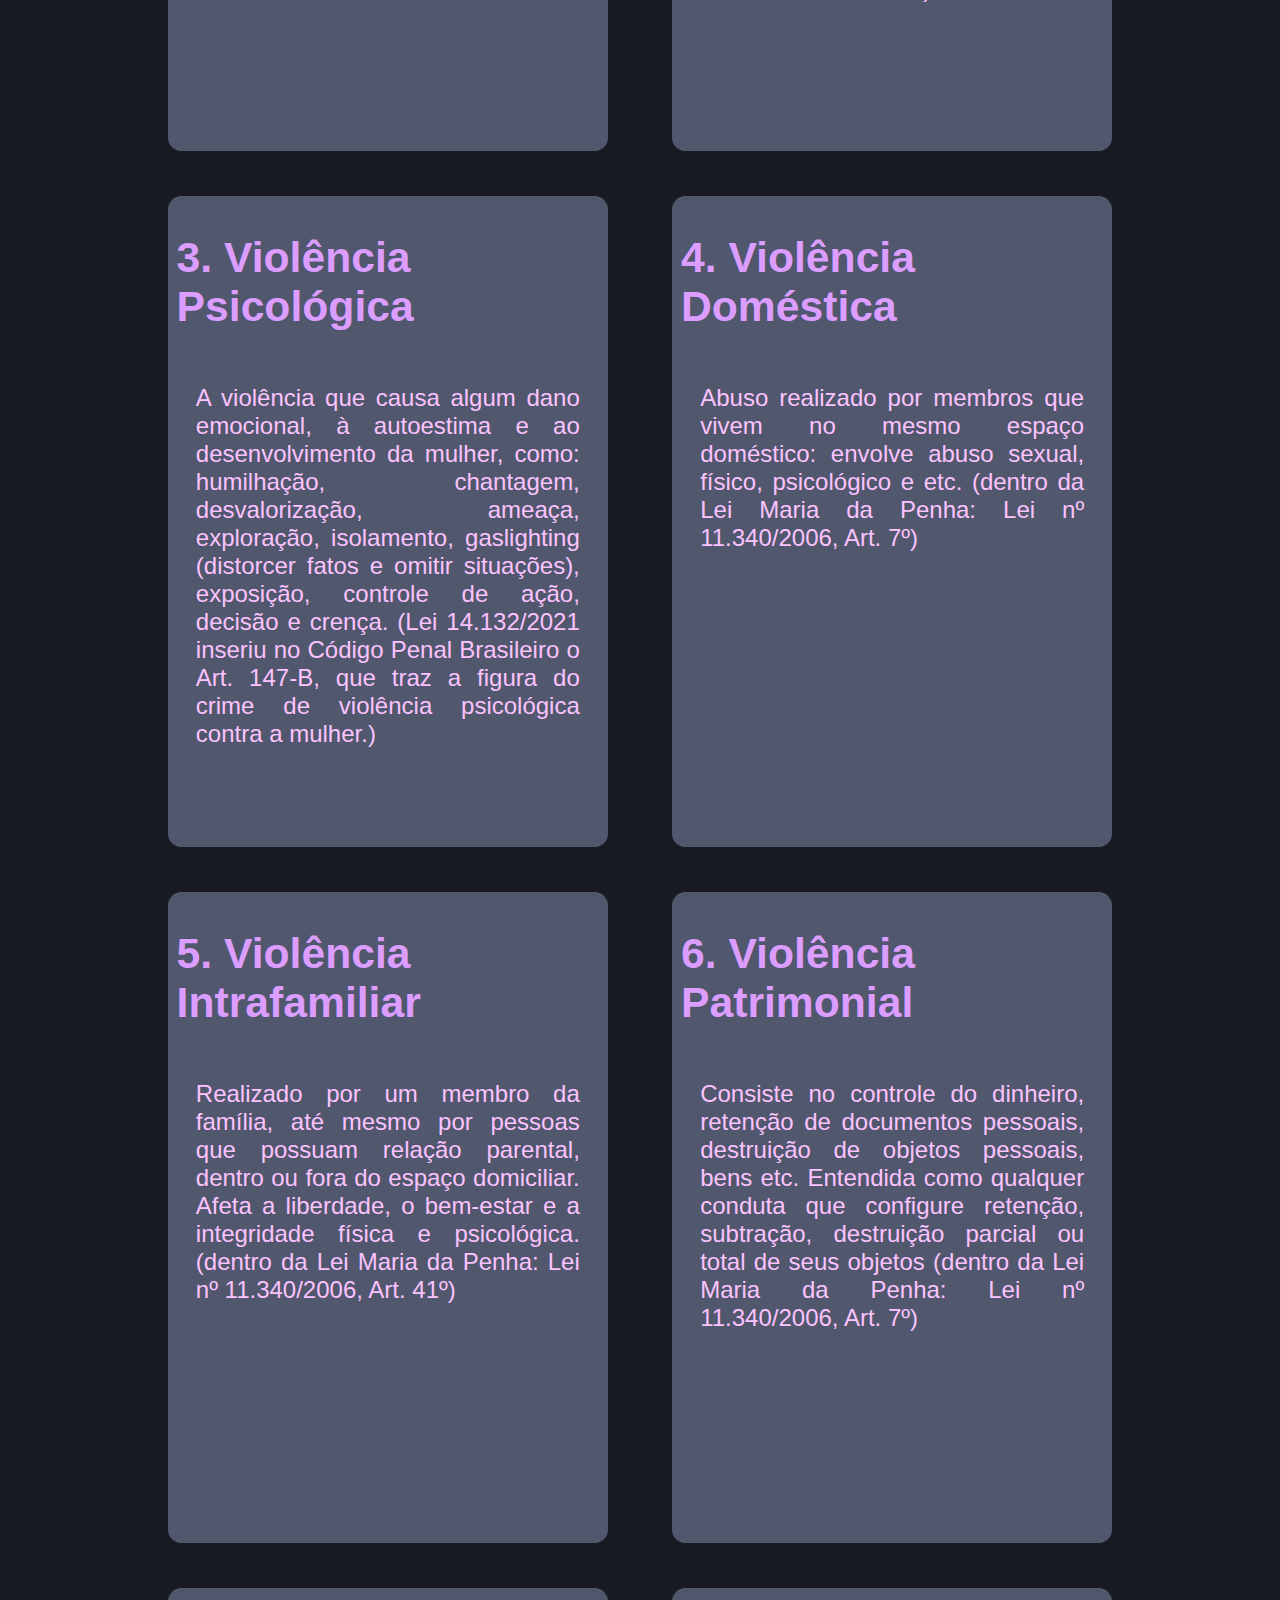
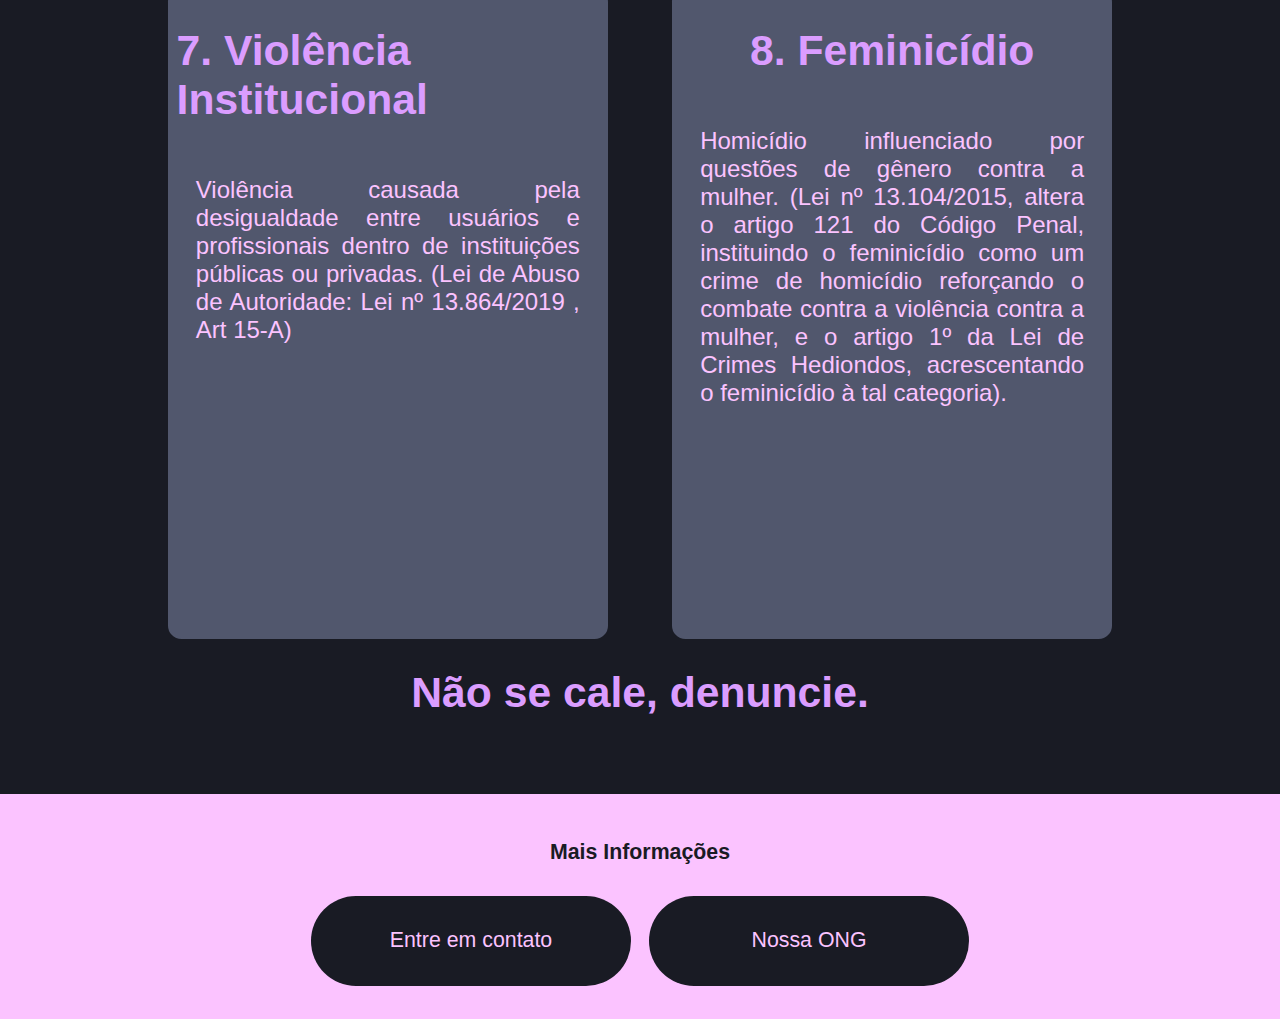
==== commit f20434bd: "forms & toques finais" ====
--- a/index.html
+++ b/index.html
@@ -50,9 +50,10 @@
 			
 			<!-- talvez reconstrua essa parte usando display: grid; -->
 
-			<h1 class="titulo-principal">
+			<h1 class="titulo-mauve extra-padding-bottom">
 				TIPOS DE VIOLÊNCIA
-			
+			</h1>
+
 			<div class="grid">
 				<div class="frame">
 					<h1 class="titulo-mauve">
--- a/css/style.css
+++ b/css/style.css
@@ -208,6 +208,9 @@
 	color: var(--base);
 }
 
+.extra-padding-bottom {
+	padding-bottom: 7vh;
+}
 
 /* paragrafos */
 
@@ -386,15 +389,14 @@
 	font-family: Arial, Helvetica, sans-serif;
 }
 
-
-
-
 /* forms */
 
 form {
 	display: flex;
 	flex-direction: column;
 	align-items: center;
+	padding-top: 4vh;
+	padding-bottom: 14vh;
 }
 
 form label {
@@ -443,4 +445,16 @@
 
 form input:focus {
 	scale: 1.05;
-}+}
+
+.send-input-button {
+	 margin-top: 2.5vh;
+	height: 30pt;
+	transition: ease-in .1s;
+}
+
+.send_input_button:hover {
+	scale: 1.1;
+	background-color: var(--text);
+	color: var(--base);
+}
